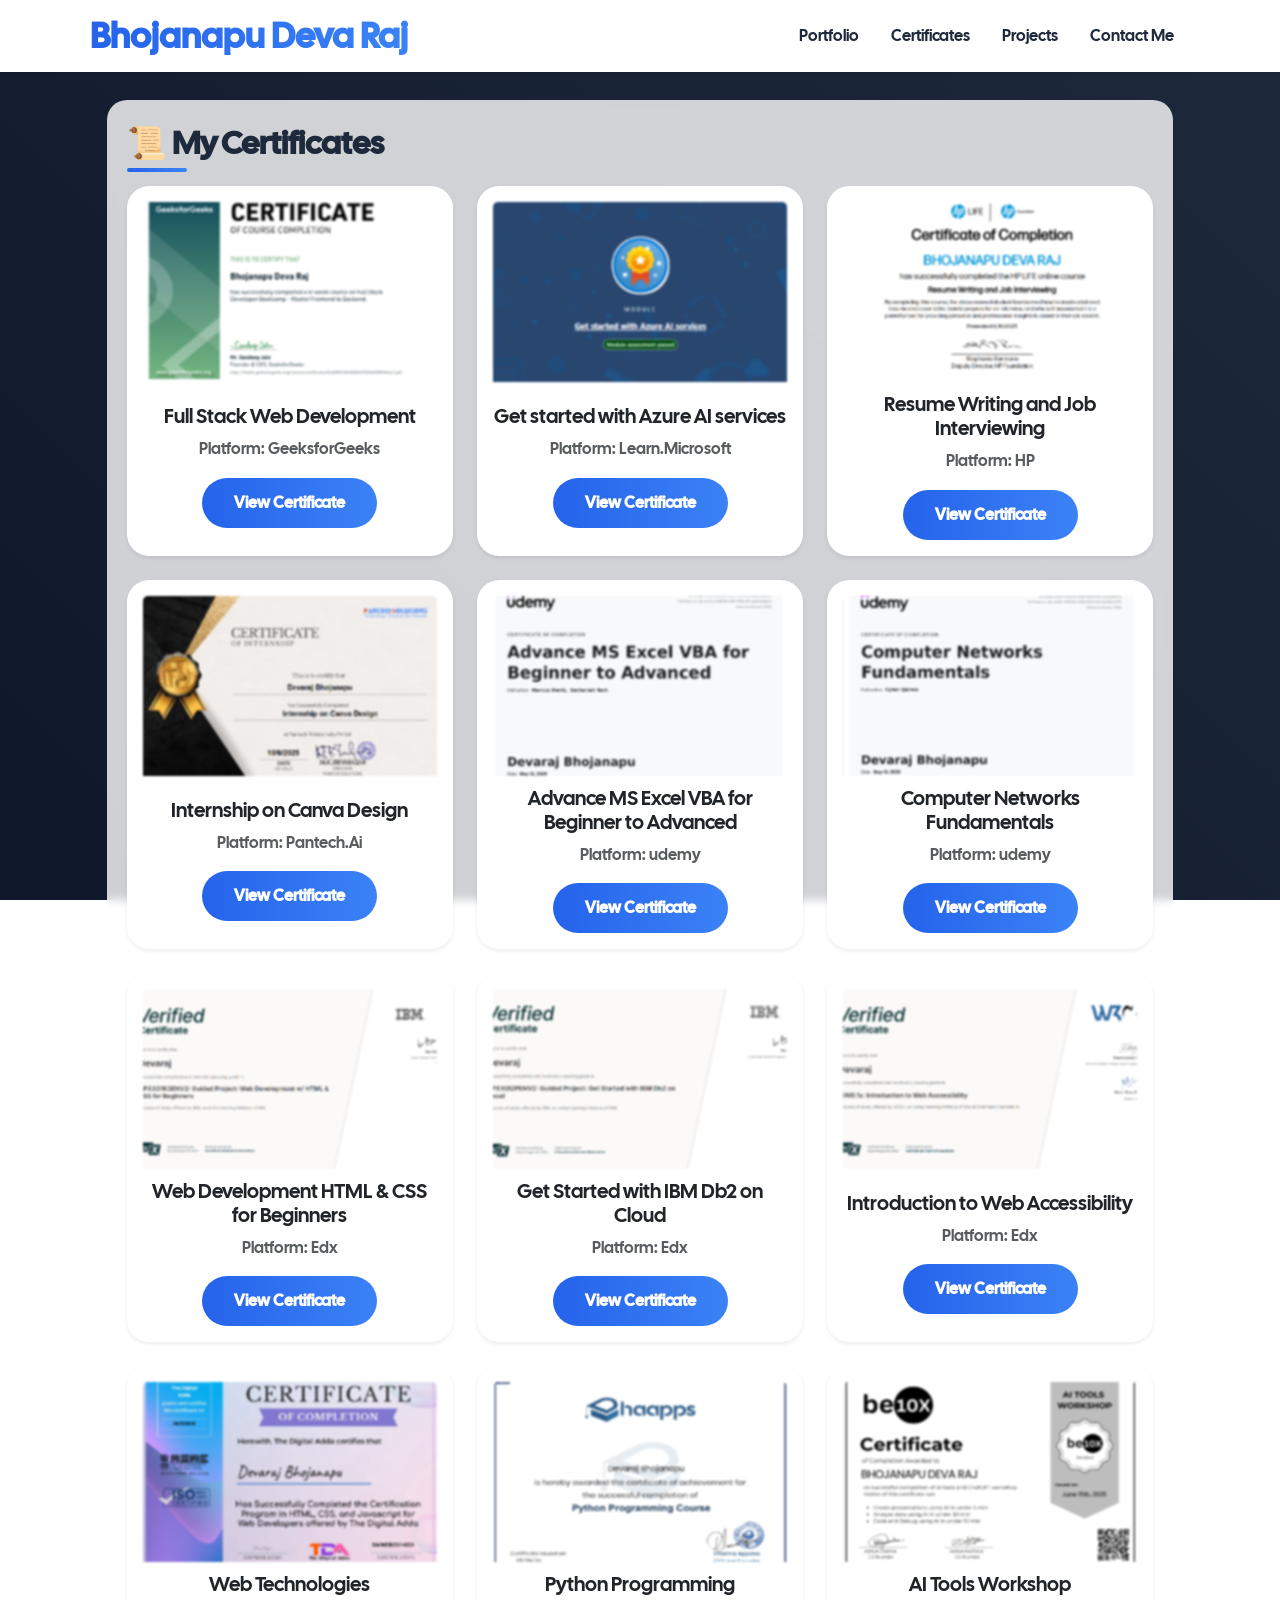
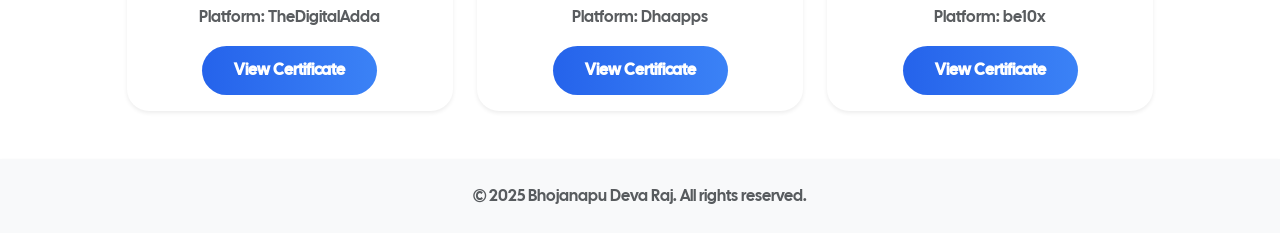
==== Certificates.html @ 191f7c2a "added google ads" ====
<!DOCTYPE html>
<html lang="en">

<head>
    <meta charset="UTF-8" />
    <meta name="viewport" content="width=device-width, initial-scale=1.0, maximum-scale=1.0, user-scalable=no" />
    <meta name="theme-color" content="#2563eb" />
    <meta name="author" content="Bhojanapu Deva Raj">
    <meta name="robots" content="index, follow">

    <meta name="description" content="Portfolio website of Bhojanapu Deva Raj - AI Enthusiast and Software Developer" />
    <meta name="keywords" content="portfolio, web developer, AI enthusiast, software developer" />
    <title>Portfolio - Devaraj Bhojanapu</title>
    <link rel="icon" type="image/x-icon" href="IMG/Fav.png">
    <link href="https://cdn.jsdelivr.net/npm/bootstrap@5.3.3/dist/css/bootstrap.min.css" rel="stylesheet"
        integrity="sha384-QWTKZyjpPEjISv5WaRU9OFeRpok6YctnYmDr5pNlyT2bRjXh0JMhjY6hW+ALEwIH" crossorigin="anonymous" />
    <link rel="stylesheet" href="https://cdnjs.cloudflare.com/ajax/libs/font-awesome/6.6.0/css/all.min.css"
        integrity="sha512-Kc323vGBEqzTmouAECnVceyQqyqdsSiqLQISBL29aUW4U/M7pSPA/gEUZQqv1cwx4OnYxTxve5UMg5GT6L4JJg=="
        crossorigin="anonymous" referrerpolicy="no-referrer" />
    <link rel="preconnect" href="https://fonts.googleapis.com" />
    <link rel="preconnect" href="https://fonts.gstatic.com" crossorigin />
    <link href="https://fonts.googleapis.com/css2?family=Cal+Sans&display=swap" rel="stylesheet" />
    <link href="https://cdn.jsdelivr.net/npm/aos@2.3.4/dist/aos.css" rel="stylesheet">
    <link rel="stylesheet" href="Style.css" />
    <style>
        .img-fixed {
            width: 100%;
            height: 180px;
            object-fit: cover;
            margin-bottom: 10px;
            filter: blur(1px)
        }
    </style>
    <script async src="https://pagead2.googlesyndication.com/pagead/js/adsbygoogle.js?client=ca-pub-9718572719666215"
     crossorigin="anonymous"></script>
</head>

<body>
    <!-- Background Elements -->
    <div class="gradient-bg"></div>
    <div class="animated-background">
        <div class="bubble"></div>
        <div class="bubble"></div>
        <div class="bubble"></div>
        <div class="bubble"></div>
        <div class="bubble"></div>
        <div class="bubble"></div>
    </div>

    <!---Menu Bar-->
    <nav class="navbar navbar-expand-lg fixed-top bg-white shadow-sm" data-aos="fade-down">
        <div class="container">
            <p class="cal-sans-regular mx-auto mx-lg-0 text-center text-lg-start mb-0">
                Bhojanapu Deva Raj
            </p>

            <button class="navbar-toggler border-0" type="button" data-bs-toggle="collapse" data-bs-target="#navbarNav"
                aria-controls="navbarNav" aria-expanded="false" aria-label="Toggle navigation">
                <span class="navbar-toggler-icon"></span>
            </button>

            <div class="collapse navbar-collapse" id="navbarNav">
                <ul class="navbar-nav ms-auto text-center list-unstyled">
                    <li class="nav-item">
                        <a class="nav-link active" href="index.html">Portfolio</a>
                    </li>
                    <li class="nav-item">
                        <a class="nav-link active" href="Certificates.html">Certificates</a>
                    </li>
                    <li class="nav-item">
                        <a class="nav-link active" href="Projects.html">Projects</a>
                    </li>
                    <li class="nav-item">
                        <a class="nav-link active" href="Contact.html">Contact Me</a>
                    </li>
                </ul>
            </div>
        </div>
    </nav>


    <!-- Certificates Section -->
    <section class="container mt-5 col-10" id="certificates">
        <h2 class="text-center fw-bold mb-4 mt-4" data-aos="fade-up">📜 My Certificates</h2>
        <div class="row g-4">
            <!-- Certificate 1 -->
            <div class="col-sm-12 col-md-6 col-lg-4" data-aos="zoom-in">
                <div class="card shadow-sm h-100 text-center p-3">
                    <img src="Certificates/Geeksforgeeks1.png" class="card-img-top img-fixed mx-auto"
                        alt="Full Stack Web Development Certificate">
                    <div class="card-body">
                        <h5 class="card-title">Full Stack Web Development</h5>
                        <p class="text-muted mb-2">Platform: GeeksforGeeks</p>
                        <a href="Certificates/Geeksforgeeks1.png" class="btn btn-primary mt-2">View Certificate</a>
                    </div>
                </div>
            </div>
            <!-- Certificate 2 -->
            <div class="col-sm-12 col-md-6 col-lg-4" data-aos="zoom-in">
                <div class="card shadow-sm h-100 text-center p-3">
                    <img src="Certificates/Get started with Azure AI services.png"
                        class="card-img-top img-fixed mx-auto" alt="Get started with Azure AI services Certificate">
                    <div class="card-body">
                        <h5 class="card-title">Get started with Azure AI services</h5>
                        <p class="text-muted mb-2">Platform: Learn.Microsoft</p>
                        <a href="https://learn.microsoft.com/en-in/users/devarajbhojanapu-6661/achievements/9yme3xau?ref=https%3A%2F%2Fwww.linkedin.com%2F"
                            class="btn btn-primary mt-2">View Certificate</a>
                    </div>
                </div>
            </div>
            <!-- Certificate 3 -->
            <div class="col-sm-12 col-md-6 col-lg-4" data-aos="zoom-in">
                <div class="card shadow-sm h-100 text-center p-3">
                    <img src="Certificates/Resume Writing and Job Interviewing.png"
                        class="card-img-top img-fixed mx-auto" alt="Resume Writing and Job Interviewing Certificate">
                    <div class="card-body">
                        <h5 class="card-title">Resume Writing and Job Interviewing</h5>
                        <p class="text-muted mb-2">Platform: HP</p>
                        <a href="https://www.life-global.org/certificate/6316d8e4-e4b0-428a-8752-f784ac0c2906"
                            class="btn btn-primary mt-2">View Certificate</a>
                    </div>
                </div>
            </div>
            <!-- Certificate 4 -->
            <div class="col-sm-12 col-md-6 col-lg-4" data-aos="zoom-in">
                <div class="card shadow-sm h-100 text-center p-3">
                    <img src="Certificates/Internship on Canva Design.png" class="card-img-top img-fixed mx-auto"
                        alt="Certificate">
                    <div class="card-body">
                        <h5 class="card-title">Internship on Canva Design</h5>
                        <p class="text-muted mb-2">Platform: Pantech.Ai</p>
                        <a href="Certificates/Internship on Canva.png" class="btn btn-primary mt-2">View Certificate</a>
                    </div>
                </div>
            </div>
            <!-- Certificate 5 -->
            <div class="col-sm-12 col-md-6 col-lg-4" data-aos="zoom-in">
                <div class="card shadow-sm h-100 text-center p-3">
                    <img src="Certificates/Advance MS Excel VBA for Beginner to Advanced.png"
                        class="card-img-top img-fixed mx-auto"
                        alt="Advance MS Excel VBA for Beginner to Advanced Certificate">
                    <div class="card-body">
                        <h5 class="card-title">Advance MS Excel VBA for Beginner to Advanced</h5>
                        <p class="text-muted mb-2">Platform: udemy</p>
                        <a href="https://www.udemy.com/certificate/UC-e0cf9049-b057-4739-aff3-aab6e5e2abc3/"
                            class="btn btn-primary mt-2">View Certificate</a>
                    </div>
                </div>
            </div>
            <!-- Certificate 6 -->
            <div class="col-sm-12 col-md-6 col-lg-4" data-aos="zoom-in">
                <div class="card shadow-sm h-100 text-center p-3">
                    <img src="Certificates/Computer Networks Fundamentals.png" class="card-img-top img-fixed mx-auto"
                        alt="Computer Networks Fundamentals Certificate">
                    <div class="card-body">
                        <h5 class="card-title">Computer Networks Fundamentals</h5>
                        <p class="text-muted mb-2">Platform: udemy</p>
                        <a href="https://www.udemy.com/certificate/UC-e0cf9049-b057-4739-aff3-aab6e5e2abc3/"
                            class="btn btn-primary mt-2">View Certificate</a>
                    </div>
                </div>
            </div>
            <!-- Certificate 7 -->
            <div class="col-sm-12 col-md-6 col-lg-4" data-aos="zoom-in">
                <div class="card shadow-sm h-100 text-center p-3">
                    <img src="Certificates/EDX1.png" class="card-img-top img-fixed mx-auto"
                        alt="Web Development HTML & CSS for Beginners Certificate">
                    <div class="card-body">
                        <h5 class="card-title">Web Development HTML & CSS for Beginners</h5>
                        <p class="text-muted mb-2">Platform: Edx</p>
                        <a href="https://courses.edx.org/certificates/de4a4f8c123a44b4afcf23e582cf047c"
                            class="btn btn-primary mt-2">View Certificate</a>
                    </div>
                </div>
            </div>
            <!-- Certificate 8 -->
            <div class="col-sm-12 col-md-6 col-lg-4" data-aos="zoom-in">
                <div class="card shadow-sm h-100 text-center p-3">
                    <img src="Certificates/EDX2.png" class="card-img-top img-fixed mx-auto"
                        alt="Get Started with IBM Db2 on Cloud Certificate">
                    <div class="card-body">
                        <h5 class="card-title">Get Started with IBM Db2 on Cloud</h5>
                        <p class="text-muted mb-2">Platform: Edx</p>
                        <a href="https://courses.edx.org/certificates/37feaafd11ce4a35aa75e389a2ab934c"
                            class="btn btn-primary mt-2">View Certificate</a>
                    </div>
                </div>
            </div>
            <!-- Certificate 9 -->
            <div class="col-sm-12 col-md-6 col-lg-4" data-aos="zoom-in">
                <div class="card shadow-sm h-100 text-center p-3">
                    <img src="Certificates/EDX3.png" class="card-img-top img-fixed mx-auto"
                        alt="Introduction to Web Accessibility Certificate">
                    <div class="card-body">
                        <h5 class="card-title">Introduction to Web Accessibility</h5>
                        <p class="text-muted mb-2">Platform: Edx</p>
                        <a href="https://courses.edx.org/certificates/1ab6f098e59c415c9f1211e0ae1b0ada"
                            class="btn btn-primary mt-2">View Certificate</a>
                    </div>
                </div>
            </div>
            <!-- Certificate 10 -->
            <div class="col-sm-12 col-md-6 col-lg-4" data-aos="zoom-in">
                <div class="card shadow-sm h-100 text-center p-3">
                    <img src="Certificates/WT.png" class="card-img-top img-fixed mx-auto"
                        alt="Web Technologies Certificate">
                    <div class="card-body">
                        <h5 class="card-title">Web Technologies</h5>
                        <p class="text-muted mb-2">Platform: TheDigitalAdda</p>
                        <a href="Certificates/Web Technologies - The Digital Adda.pdf" class="btn btn-primary mt-2">View
                            Certificate</a>
                    </div>
                </div>
            </div>

            <!-- Certificate 11 -->
            <div class="col-sm-12 col-md-6 col-lg-4" data-aos="zoom-in">
                <div class="card shadow-sm h-100 text-center p-3">
                    <img src="Certificates/Python.png" class="card-img-top img-fixed mx-auto"
                        alt="Python Programming Certificate">
                    <div class="card-body">
                        <h5 class="card-title">Python Programming</h5>
                        <p class="text-muted mb-2">Platform: Dhaapps</p>
                        <a href="Certificates/Python Certificate - Dhaapps.pdf" class="btn btn-primary mt-2">View
                            Certificate</a>
                    </div>
                </div>
            </div>
            <!-- Certificate 12 -->
            <div class="col-sm-12 col-md-6 col-lg-4" data-aos="zoom-in">
                <div class="card shadow-sm h-100 text-center p-3">
                    <img src="Certificates/AI Tools Workshop.png" class="card-img-top img-fixed mx-auto"
                        alt="AI Tools Workshop Certificate">
                    <div class="card-body">
                        <h5 class="card-title">AI Tools Workshop</h5>
                        <p class="text-muted mb-2">Platform: be10x</p>
                        <a href="https://certx.in/certificate/0270772f-3809-4400-b29b-1e1c61cd0997442240"
                            class="btn btn-primary mt-2">View
                            Certificate</a>
                    </div>
                </div>
            </div>
        </div>
    </section>


    <footer class="text-center mt-5 py-4 bg-light shadow-sm">
        <p class="mb-0 text-muted">&copy; 2025 Bhojanapu Deva Raj. All rights reserved.</p>
    </footer>
    <script src="https://cdn.jsdelivr.net/npm/bootstrap@5.3.6/dist/js/bootstrap.bundle.min.js"
        integrity="sha384-j1CDi7MgGQ12Z7Qab0qlWQ/Qqz24Gc6BM0thvEMVjHnfYGF0rmFCozFSxQBxwHKO"
        crossorigin="anonymous"></script>
    <script src="https://cdn.jsdelivr.net/npm/aos@2.3.4/dist/aos.js"></script>
    <script src="script.js"></script>
</body>

</html>
---- Style.css ----
:root {
  --primary: #2563eb;
  --primary-light: #3b82f6;
  --secondary: #1e293b;
  --background: #f8fafc;
  --card-bg: #ffffff;
  --gradient: linear-gradient(90deg, #2563eb 0%, #3b82f6 100%);
  --shadow: 0 4px 24px rgba(37, 99, 235, 0.12);
}

body {
  font-family: 'Cal Sans', 'Segoe UI', Arial, sans-serif;
  color: var(--secondary);
  line-height: 1.6;
}

a,
a:visited,
a:active {
  text-decoration: none !important;
}

a:hover {
  text-decoration: none !important;
  color: black !important;
}

/* Navbar Styling */
.navbar {
  background: rgba(255, 255, 255, 0.95);
  backdrop-filter: blur(10px);
  box-shadow: var(--shadow);
}

.cal-sans-regular {
  font-family: "Cal Sans", sans-serif;
  font-weight: 700;
  font-size: 2.2rem;
  background: var(--gradient);
  -webkit-background-clip: text;
  -webkit-text-fill-color: transparent;
  background-clip: text;
}

.nav-link {
  position: relative;
  font-weight: 500;
  margin: 0 0.5rem;
  color: var(--secondary) !important;
  transition: all 0.3s ease;
}

.nav-link::after {
  content: '';
  position: absolute;
  bottom: -2px;
  left: 50%;
  transform: translateX(-50%);
  width: 0;
  height: 2px;
  background: var(--gradient);
  transition: width 0.3s ease;
}

.nav-link:hover::after {
  width: 100%;
}


/* Navbar Toggler Icon Customization */
.navbar-toggler-icon {
  background-image: url("data:image/svg+xml,%3csvg xmlns='http://www.w3.org/2000/svg' viewBox='0 0 30 30'%3e%3cpath stroke='%232563eb' stroke-linecap='round' stroke-miterlimit='10' stroke-width='2' d='M4 7h22M4 15h22M4 23h22'/%3e%3c/svg%3e") !important;
}

/* Home Section */
#home {
  min-height: 100vh;
  display: flex;
  align-items: center;
}

#home h1 {
  font-size: 3.5rem;
  background: var(--gradient);
  -webkit-background-clip: text;
  -webkit-text-fill-color: transparent;
  background-clip: text;
  margin-bottom: 1rem;
}

#home img {
  border-radius: 50%;
  border: 6px solid var(--primary-light);
  box-shadow: var(--shadow);
  transition: transform 0.3s ease;
}

/* Section Styling */
section {
  background: rgba(255, 255, 255, 0.8);
  backdrop-filter: blur(5px);
  border-radius: 20px;
  margin: 20px 0;
  padding: 30px;
}

section h2 {
  font-size: 2rem;
  margin-bottom: 2rem;
  position: relative;
  display: inline-block;
}

section h2::after {
  content: '';
  position: absolute;
  bottom: -10px;
  left: 0;
  width: 60px;
  height: 4px;
  background: var(--gradient);
  border-radius: 2px;
}

.skills-card {
  background: rgba(255, 255, 255, 0.08);
  border-radius: 1rem;
  box-shadow: 0 6px 18px rgba(0, 0, 0, 0.2);
  padding: 2rem;
  transition: transform 0.3s ease;
  display: flex;
  flex-direction: column;
  gap: 1.5rem;
  align-items: center;
}

.skills-card:hover {
  transform: translateY(-5px);
}

.skills-category {
  text-align: center;
}

.skills-category h3 {
  font-size: 1.3rem;
  color: var(--text-color);
  margin-bottom: 1rem;
  display: flex;
  align-items: center;
  gap: 0.5rem;
  justify-content: center;
}

.skill-icons {
  display: flex;
  flex-wrap: wrap;
  gap: 1rem;
  justify-content: center;
}

.skill-icons img {
  width: 50px;
  height: 50px;
  object-fit: contain;
  transition: transform 0.3s ease, box-shadow 0.3s ease;
  background: rgba(255, 255, 255, 0.1);
  border-radius: 0.75rem;
  padding: 0.5rem;
}

.skill-icons img:hover {
  transform: scale(1.1);
  box-shadow: 0 4px 12px rgba(0, 0, 0, 0.2);
}

/* Responsive Adjustments */
@media (max-width: 600px) {
  .skills-card {
    padding: 1rem;
  }

  .skill-icons {
    gap: 0.75rem;
  }

  .skill-icons img {
    width: 40px;
    height: 40px;
  }
}


/* Button Styling */
.btn {
  padding: 0.8rem 2rem;
  border-radius: 50px;
  font-weight: 600;
  transition: all 0.3s ease;
}

.btn-primary {
  background: var(--gradient);
  border: none;
  color: white;
}

.btn-primary:hover {
  transform: translateY(-2px);
  box-shadow: 0 5px 15px rgba(37, 99, 235, 0.3);
}

.btn-secondary {
  background: #f1f5f9;
  border: none;
  color: var(--secondary);
}

.btn-secondary:hover {
  transform: translateY(-2px);
  box-shadow: 0 5px 15px rgba(30, 41, 59, 0.2);
  background: #e2e8f0;
}

/* Contact */
#contact.container {
  padding-left: 15px;
  padding-right: 15px;
}

#contact h2 {
  font-size: 2rem;
  margin-bottom: 2rem;
  position: relative;
  display: inline-block;
}

#contact .list-unstyled {
  margin-bottom: 3rem;
  display: grid;
  grid-template-columns: repeat(auto-fit, minmax(250px, 1fr));
  gap: 2rem;
}

#contact .list-unstyled li {
  margin-bottom: 0;
  position: relative;
  padding-left: 0;
  list-style: none;
  display: flex;
  align-items: center;
  gap: 1rem;
}

#contact .list-unstyled li i {
  position: relative;
  left: auto;
  font-size: 1.8rem;
  top: auto;
  transform: none;
  color: var(--primary);
}

#contact form {
  max-width: 700px;
  width: 100%;
  margin: 0 auto;
  background-color: var(--card-bg);
  padding: 2rem;
  border-radius: 16px;
  box-shadow: var(--shadow);
}

#contact label {
  font-weight: 600;
  margin-bottom: 0.5rem;
  display: block;
  color: var(--secondary);
}

#contact input,
#contact textarea {
  width: 100%;
  padding: 1rem;
  border: 2px solid #e5e7eb;
  border-radius: 8px;
  margin-bottom: 1.5rem;
  transition: border-color 0.3s ease, box-shadow 0.3s ease;
  background-color: var(--background);
  color: var(--secondary);
}

#contact input:focus,
#contact textarea:focus {
  border-color: var(--primary);
  box-shadow: 0 0 0 3px rgba(37, 99, 235, 0.1);
  outline: none;
}

#contact .btn-primary {
  width: 100%;
  padding: 1rem;
  font-size: 1.1rem;
  margin-top: 1rem;
}

/* Scrollbar Styling */
::-webkit-scrollbar {
  width: 5px;
}

::-webkit-scrollbar-track {
  background: var(--background);
}

::-webkit-scrollbar-thumb {
  background: var(--primary-light);
  border-radius: 5px;
}

::-webkit-scrollbar-thumb:hover {
  background: var(--primary);
}

/* Background Animation */
.animated-background {
  position: fixed;
  top: 0;
  left: 0;
  width: 100%;
  height: 100%;
  z-index: -1;
  overflow: hidden;
  background: linear-gradient(45deg, #0f172a, #1e293b);
}

.bubble {
  position: absolute;
  border-radius: 50%;
  pointer-events: none;
  box-shadow: 0 0 30px rgba(255, 255, 255, 0.2);
  background: radial-gradient(circle at 30% 30%, rgba(255, 255, 255, 0.8), rgba(255, 255, 255, 0.2));
}

.bubble:nth-child(1) {
  width: 120px;
  height: 120px;
  top: 50%;
  left: 50%;
  transform: translate(-50%, -50%);
  background: radial-gradient(circle at 30% 30%, #3b82f6, #2563eb);
  animation: orbit1 25s linear infinite;
  box-shadow: 0 0 50px rgba(59, 130, 246, 0.4);
}

.bubble:nth-child(2) {
  width: 80px;
  height: 80px;
  top: 50%;
  left: 50%;
  transform: translate(-50%, -50%);
  background: radial-gradient(circle at 30% 30%, #0ea5e9, #0284c7);
  animation: orbit2 18s linear infinite;
  box-shadow: 0 0 40px rgba(14, 165, 233, 0.4);
}

.bubble:nth-child(3) {
  width: 60px;
  height: 60px;
  top: 50%;
  left: 50%;
  transform: translate(-50%, -50%);
  background: radial-gradient(circle at 30% 30%, #8b5cf6, #7c3aed);
  animation: orbit3 30s linear infinite;
  box-shadow: 0 0 35px rgba(139, 92, 246, 0.4);
}

.bubble:nth-child(4) {
  width: 40px;
  height: 40px;
  top: 50%;
  left: 50%;
  transform: translate(-50%, -50%);
  background: radial-gradient(circle at 30% 30%, #06b6d4, #0891b2);
  animation: orbit4 15s linear infinite;
  box-shadow: 0 0 25px rgba(6, 182, 212, 0.4);
}

.bubble:nth-child(5) {
  width: 30px;
  height: 30px;
  top: 50%;
  left: 50%;
  transform: translate(-50%, -50%);
  background: radial-gradient(circle at 30% 30%, #3b82f6, #2563eb);
  animation: orbit5 20s linear infinite;
  box-shadow: 0 0 20px rgba(59, 130, 246, 0.4);
}

.bubble:nth-child(6) {
  width: 25px;
  height: 25px;
  top: 50%;
  left: 50%;
  transform: translate(-50%, -50%);
  background: radial-gradient(circle at 30% 30%, #0ea5e9, #0284c7);
  animation: orbit6 22s linear infinite;
  box-shadow: 0 0 15px rgba(14, 165, 233, 0.4);
}

@keyframes orbit1 {
  0% {
    transform: rotate(0deg) translateX(250px) rotate(0deg);
  }

  100% {
    transform: rotate(360deg) translateX(250px) rotate(-360deg);
  }
}

@keyframes orbit2 {
  0% {
    transform: rotate(45deg) translateX(180px) rotate(-45deg);
  }

  100% {
    transform: rotate(405deg) translateX(180px) rotate(-405deg);
  }
}

@keyframes orbit3 {
  0% {
    transform: rotate(90deg) translateX(300px) rotate(-90deg);
  }

  100% {
    transform: rotate(450deg) translateX(300px) rotate(-450deg);
  }
}

@keyframes orbit4 {
  0% {
    transform: rotate(135deg) translateX(150px) rotate(-135deg);
  }

  100% {
    transform: rotate(495deg) translateX(150px) rotate(-495deg);
  }
}

@keyframes orbit5 {
  0% {
    transform: rotate(180deg) translateX(200px) rotate(-180deg);
  }

  100% {
    transform: rotate(540deg) translateX(200px) rotate(-540deg);
  }
}

@keyframes orbit6 {
  0% {
    transform: rotate(225deg) translateX(120px) rotate(-225deg);
  }

  100% {
    transform: rotate(585deg) translateX(120px) rotate(-585deg);
  }
}

/* Remove the gradient-bg class since we're not using it anymore */
.gradient-bg {
  display: none;
}

/* Timeline Styling */
.timeline {
  position: relative;
  width: 100%;
  max-width: 1200px;
  margin: 0 auto;
  padding: 0 10px;
}

.timeline::after {
  content: '';
  position: absolute;
  width: 4px;
  background: #e5e7eb;
  top: 0;
  bottom: 0;
  left: 50%;
  transform: translateX(-50%);
  z-index: -1;
}

.timeline-item {
  padding: 20px 10px;
  position: relative;
  width: 50%;
  margin-bottom: 40px;
}

.timeline-item.left {
  left: 0;
  padding-right: 40px;
}

.timeline-item.right {
  left: 50%;
  padding-left: 40px;
}

.timeline-dot {
  position: absolute;
  top: 15px;
  transform: translateY(-50%);
  width: 50px;
  height: 50px;
  border-radius: 50%;
  background: var(--primary);
  z-index: 1;
  display: flex;
  align-items: center;
  justify-content: center;
  box-shadow: 0 4px 12px rgba(0, 0, 0, 0.1);
}

.timeline-item.left .timeline-dot {
  right: -25px;
}

.timeline-item.right .timeline-dot {
  left: -25px;
}

.timeline-dot i {
  color: white;
  font-size: 24px;
}

#projects,
#certificates {
  margin-top: 100px !important;
}

/*Projects Filter*/
.filter-btn:hover {
  color: white !important;
}
#projects .col-sm-12 {
  transition: all 0.3s ease;
}
.filter-btn.btn-primary {
  color: #fff !important;
}


.timeline-content {
  position: relative;
  background: var(--card-bg);
  border-radius: 10px;
  padding: 20px;
  box-shadow: var(--shadow);
  transition: all 0.3s ease;
}

.timeline-content:hover {
  transform: translateY(-5px);
  box-shadow: 0 8px 32px rgba(37, 99, 235, 0.15);
}

/* Modern Card Look (like screenshot) */
.card {
  background: #fff !important;
  box-shadow: 0 8px 32px rgba(37, 99, 235, 0.12), 0 1.5px 8px rgba(30, 41, 59, 0.06);
  border-radius: 22px !important;
  border: none;
  padding: 2rem 1.5rem;
  display: flex;
  flex-direction: column;
  align-items: left;
  justify-content: center;
  text-align: center;
  transition: box-shadow 0.3s, transform 0.3s;
}

.card:hover {
  box-shadow: 0 16px 40px rgba(37, 99, 235, 0.18), 0 2px 12px rgba(30, 41, 59, 0.10);
  transform: translateY(-4px) scale(1.02);
}

.card-body {
  width: 100%;
  padding: 0;
  display: flex;
  flex-direction: column;
  align-items: center;
  justify-content: center;
}

.card-title,
.card-subtitle,
.card-text {
  text-align: center;
}

/* Timeline Card Enhancements */
.timeline-content.card {
  border-radius: 15px;
  overflow: hidden;
  background: rgba(255, 255, 255, 0.98);
}

.timeline-content.card:hover {
  transform: translateY(-5px);
  box-shadow: 0 15px 35px rgba(37, 99, 235, 0.2);
}

.timeline-content .card-body {
  padding: 1.5rem;
}

.timeline-content .card-title {
  color: var(--primary);
  font-size: 1.3rem;
  margin-bottom: 0.5rem;
}

.timeline-content .card-subtitle {
  color: var(--secondary);
  font-size: 1.1rem;
  margin-bottom: 1rem;
}

.timeline-content .card-body {
  text-align: left;
}

.timeline-content .card-title,
.timeline-content .card-subtitle,
.timeline-content .card-text {
  margin-bottom: 0.5rem;
}

/* Project Card Enhancements */
#projects .card {
  border-radius: 15px;
  padding: 1.5rem;
}

#projects .card h5 {
  color: var(--primary);
  font-size: 1.4rem;
  margin-bottom: 0.5rem;
}

#projects .card h6 {
  color: var(--secondary);
  font-size: 1.1rem;
  margin-bottom: 1rem;
}

#projects .card ul li {
  margin-bottom: 0.5rem;
  position: relative;
  padding-left: 1.5rem;
}

#projects .card ul li::before {
  content: '•';
  color: var(--primary);
  position: absolute;
  left: 0;
  font-size: 1.2rem;
}

#projects .btn-outline-primary {
  border: 2px solid var(--primary);
  color: var(--primary);
  font-weight: 600;
  transition: all 0.3s ease;
}

#projects .btn-outline-primary:hover {
  background: var(--gradient);
  border-color: transparent;
  transform: translateY(-2px);
  box-shadow: 0 5px 15px rgba(37, 99, 235, 0.2);
}

/* Contact Section Social Icons */
.contact-wrapper {
  background: rgba(255, 255, 255, 0.95);
  backdrop-filter: blur(10px);
  border-radius: 15px;
  padding: 2rem;
  box-shadow: var(--shadow);
}

.contact-wrapper .list-unstyled {
  margin: 0;
  padding: 0;
}

.contact-wrapper .list-unstyled li a {
  display: flex;
  align-items: center;
  justify-content: center;
  width: 50px;
  height: 50px;
  border-radius: 50%;
  background: rgba(255, 255, 255, 0.9);
  box-shadow: 0 4px 15px rgba(37, 99, 235, 0.1);
  transition: all 0.3s ease;
}

.contact-wrapper .list-unstyled li a:hover {
  transform: translateY(-3px);
  background: var(--secondary);
  box-shadow: 0 8px 25px rgba(37, 99, 235, 0.2);
}

.contact-wrapper .list-unstyled li a:hover i {
  color: white;

}

.contact-wrapper .list-unstyled li a i {
  transition: all 0.3s ease;
  color: var(--primary);
}



/* Responsive Adjustments */

/* Large screens (1200px and up) */
@media (max-width: 1400px) {
  .container {
    max-width: 1140px;
    padding: 0 20px;
  }

  section {
    margin: 15px 0;
    padding: 25px;
  }
}

@media (max-width: 1200px) {
  .container {
    max-width: 960px;
  }

  #home h1 {
    font-size: 3.2rem;
  }

  .timeline-content {
    width: calc(100% - 70px);
    margin: 0 auto;
  }

  /* Project card left-align on large screens */
  #projects .card,
  #projects .card * {
    text-align: left !important;
    align-items: flex-start !important;
    justify-content: flex-start !important;
  }
}

/* Medium screens (992px and up) */
@media (max-width: 992px) {
  .container {
    max-width: 720px;
  }

  #home {
    padding-top: 80px;
    min-height: calc(100vh - 80px);
  }

  #home h1 {
    font-size: 2.8rem;
  }

  .cal-sans-regular {
    font-size: 2rem;
  }

  .timeline-item.left,
  .timeline-item.right {
    left: 0;
    width: 100%;
  }

  .timeline::after {
    left: 31px;
  }

  .timeline-content {
    width: calc(100% - 60px);
    margin-left: 60px;
  }

  .navbar-collapse {
    background: rgba(255, 255, 255, 0.98);
    padding: 1rem;
    border-radius: 8px;
    box-shadow: var(--shadow);
    margin-top: 10px;
    position: absolute;
    top: 100%;
    left: 0;
    right: 0;
    z-index: 1000;
  }

  .nav-link {
    padding: 0.8rem 1.2rem;
    margin: 0.3rem 0;
  }

  section {
    padding: 20px;
    margin: 10px 0;
  }


  .card {
    width: 100%;
  }
}

/* Small screens (768px and up) */
@media (max-width: 768px) {
  .container {
    max-width: 540px;
    padding: 0 15px;
    width: 95%;
  }

  section {
    padding: 1.5rem;
    margin: 8px 0;
    width: 95%;
  }

  section h2 {
    font-size: 1.8rem;
    text-align: center;
    width: 100%;
  }

  section h2::after {
    left: 50%;
    transform: translateX(-50%);
  }

  #home {
    text-align: center;
    padding-top: 70px;
  }

  #home h1 {
    font-size: 2.5rem;
  }

  #home .btns {
    justify-content: center;
    gap: 1rem;
  }

  #home img {
    max-width: 250px;
    margin: 0 auto;
  }

  .btn {
    padding: 0.7rem 1.5rem;
    font-size: 0.95rem;
    min-height: 44px;
    display: flex;
    align-items: center;
    justify-content: center;
  }

  .nav-link {
    min-height: 44px;
    display: flex;
    align-items: center;
    justify-content: center;
  }

  .timeline::after {
    left: 50%;
  }

  .timeline-item {
    width: 100%;
    padding-left: 40px;
    padding-right: 0;
  }

  .timeline-item.left,
  .timeline-item.right {
    left: 0;
  }

  .timeline-item.left .timeline-dot,
  .timeline-item.right .timeline-dot {
    display: none;
  }

  .timeline-content {
    width: 100%;
    margin-left: 0;
    padding: 1rem;
  }

  .timeline-item.left {
    padding-right: 0;
  }

  .timeline-item.right {
    padding-left: 40px;
  }

  .timeline-dot {
    width: 45px;
    height: 45px;
  }

  .timeline-dot i {
    font-size: 1.2rem;
  }

  .timeline-content .card-body {
    text-align: center;
  }

  .timeline-content .card-title {
    font-size: 1.3rem;
  }

  .timeline-content .card-subtitle {
    font-size: 1.1rem;
  }

  .timeline-content .card-text {
    font-size: 1rem;
  }

  .card {
    margin-bottom: 1rem;
    padding: 1.5rem;
    width: 100%;
  }

  .card-body {
    padding: 1.25rem;
  }

  #projects .card {
    width: 100%;
    padding: 1.5rem;
  }

  .contact-wrapper {
    padding: 1.5rem;
  }

  .contact-wrapper .list-unstyled {
    gap: 1rem !important;
  }

  .contact-wrapper .list-unstyled li a {
    width: 45px;
    height: 45px;
  }

  .contact-wrapper .list-unstyled li a i {
    font-size: 1.5rem;
  }
}

/* Extra small screens (576px and up) */
@media (max-width: 576px) {
  .container {
    padding: 0 10px;
    width: 100%;
  }

  section {
    padding: 1.2rem;
    margin: 5px 0;
    width: 100%;
  }

  #home h1 {
    font-size: 2.2rem;
  }

  .cal-sans-regular {
    font-size: 1.8rem;
  }

  .btn {
    width: 100%;
    margin-bottom: 0.5rem;
  }

  .timeline {
    padding: 0 5px;
  }

  .timeline-item {
    padding-left: 30px;
  }

  .timeline-item.right {
    padding-left: 30px;
  }

  .timeline::after {
    left: 20px;
  }

  .timeline-dot {
    width: 40px;
    height: 40px;
    left: 0;
  }

  .timeline-dot i {
    font-size: 1rem;
  }

  .timeline-content {
    width: 100%;
    margin-left: 0;
    padding: 1.2rem;
  }

  .timeline-content .card-title {
    font-size: 1.2rem;
  }

  .timeline-content .card-subtitle {
    font-size: 1rem;
  }

  .timeline-content .card-text {
    font-size: 0.95rem;
  }

  #contact input,
  #contact textarea {
    font-size: 16px;
  }

  #contact form {
    padding: 1rem;
  }

  .card {
    margin-bottom: 0.8rem;
    padding: 1.2rem;
    width: 100%;
  }

  .card-body {
    padding: 1rem;
  }

  #projects .card {
    width: 100%;
    padding: 1.2rem;
  }

  #contact .list-unstyled {
    gap: 1rem;
  }

  .contact-wrapper {
    padding: 1rem;
    width: 100%;
  }

  .contact-wrapper .list-unstyled {
    gap: 0.8rem !important;
  }

  .contact-wrapper .list-unstyled li a {
    width: 40px;
    height: 40px;
  }

  .contact-wrapper .list-unstyled li a i {
    font-size: 1.3rem;
  }
}

/* Very small devices */
@media (max-width: 360px) {
  #home h1 {
    font-size: 2rem;
  }

  .cal-sans-regular {
    font-size: 1.6rem;
  }

  .btn {
    padding: 0.6rem 1.2rem;
    font-size: 0.9rem;
  }

  .timeline-content {
    padding: 0.8rem;
  }

  .card-body {
    padding: 0.8rem;
  }
}

/* Landscape orientation on mobile */
@media (max-height: 500px) and (orientation: landscape) {
  #home {
    min-height: auto;
    padding: 100px 0 50px;
  }

  .navbar {
    padding: 0.5rem 0;
  }

  .nav-link {
    padding: 0.5rem 1rem;
  }
}

/* Tablets in landscape */
@media (min-width: 768px) and (max-width: 1024px) and (orientation: landscape) {
  #home {
    min-height: auto;
    padding: 100px 0 50px;
  }
}
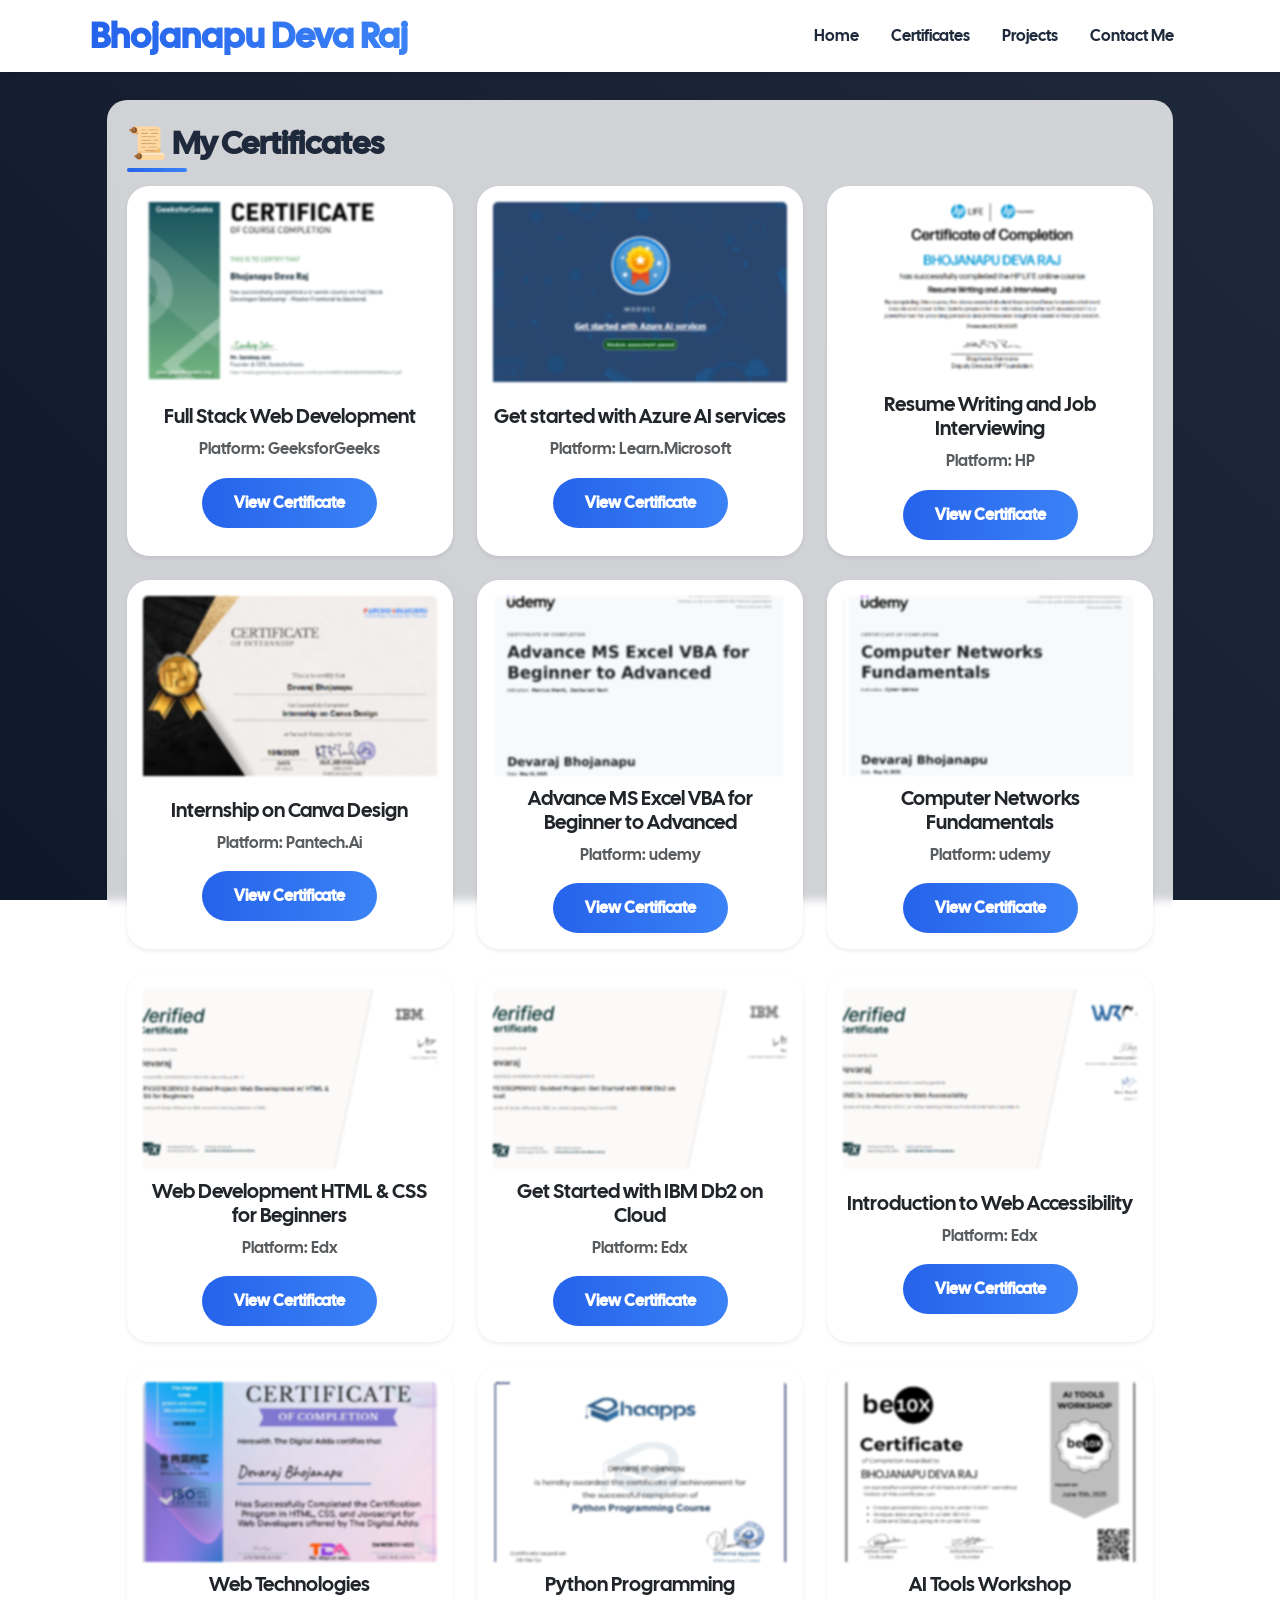
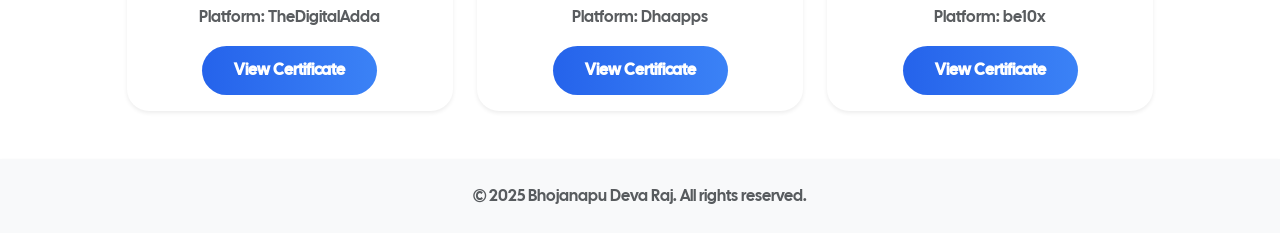
==== commit e27e58f9: "Update navigation, remove AdSense, and revise projects Changed navigation link text from 'Portfolio'" ====
--- a/Certificates.html
+++ b/Certificates.html
@@ -31,8 +31,6 @@
             filter: blur(1px)
         }
     </style>
-    <script async src="https://pagead2.googlesyndication.com/pagead/js/adsbygoogle.js?client=ca-pub-9718572719666215"
-     crossorigin="anonymous"></script>
 </head>
 
 <body>
@@ -62,7 +60,7 @@
             <div class="collapse navbar-collapse" id="navbarNav">
                 <ul class="navbar-nav ms-auto text-center list-unstyled">
                     <li class="nav-item">
-                        <a class="nav-link active" href="index.html">Portfolio</a>
+                        <a class="nav-link active" href="index.html">Home</a>
                     </li>
                     <li class="nav-item">
                         <a class="nav-link active" href="Certificates.html">Certificates</a>
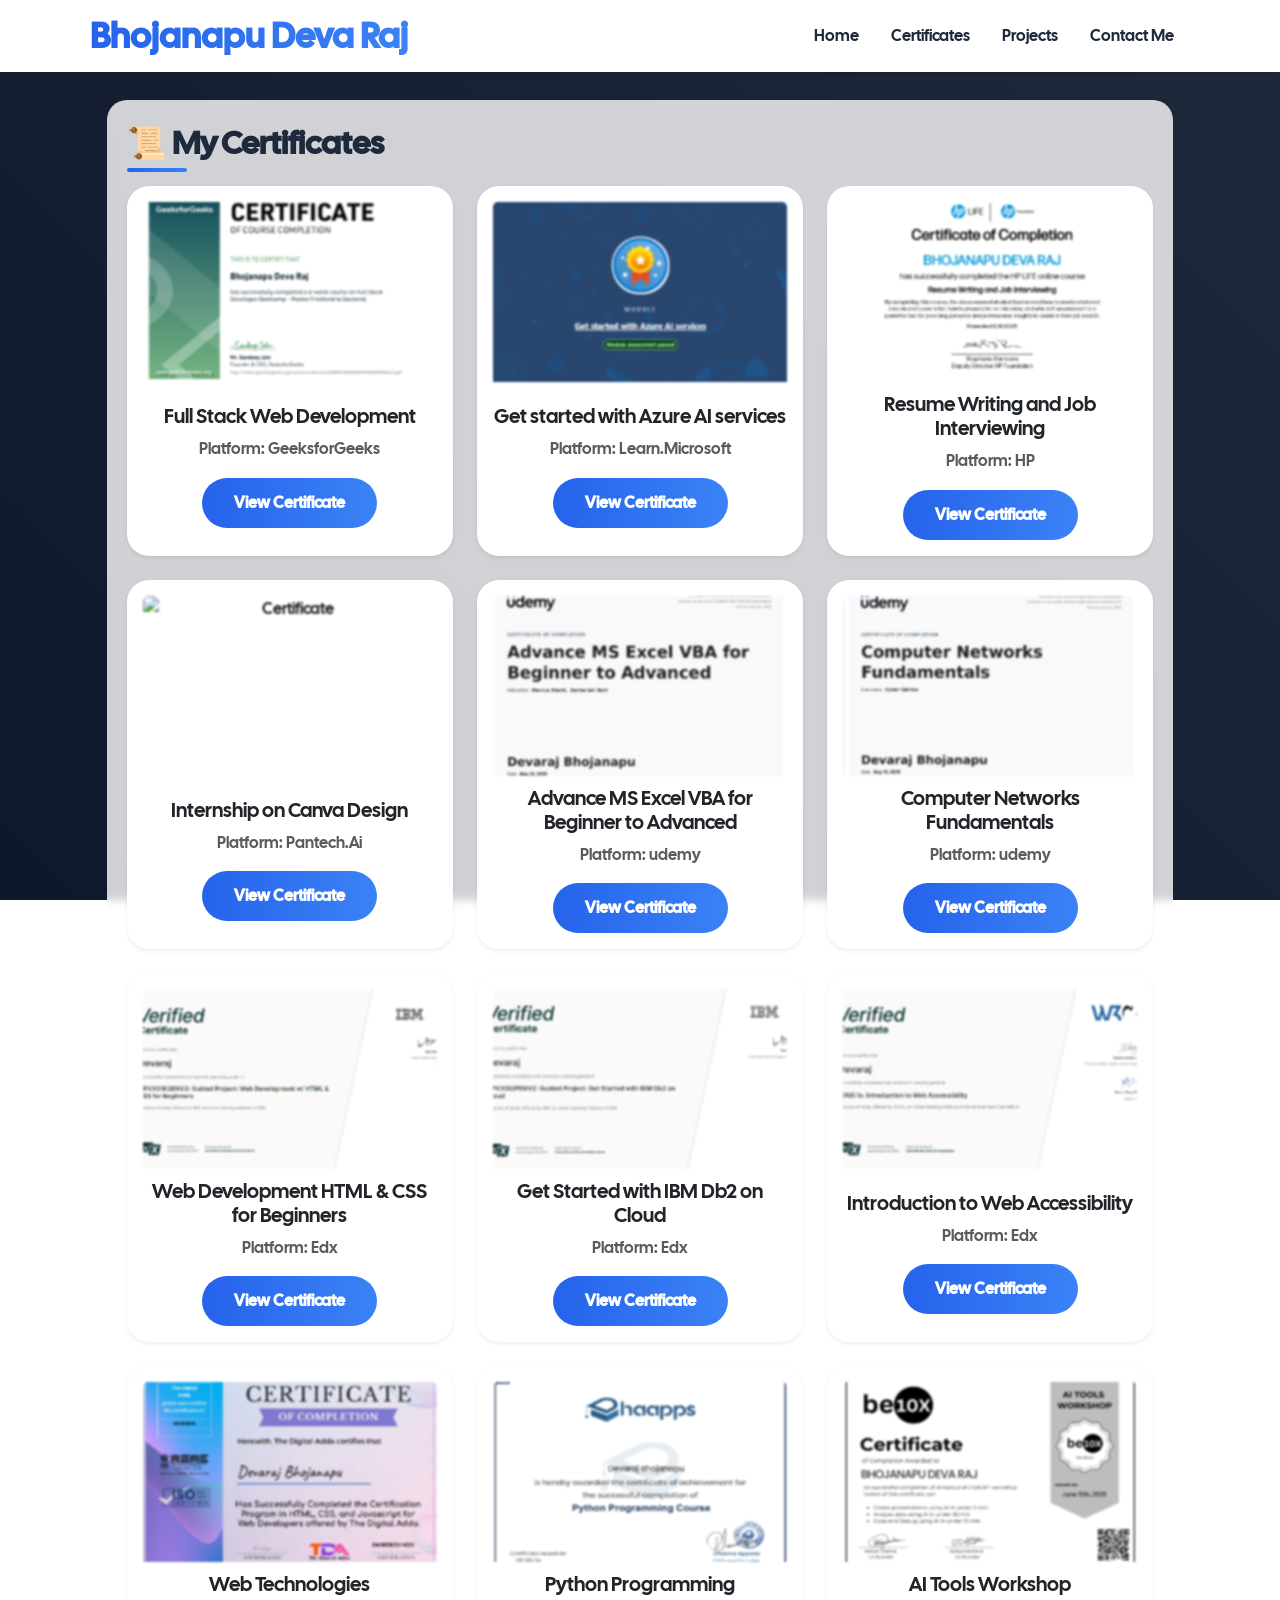
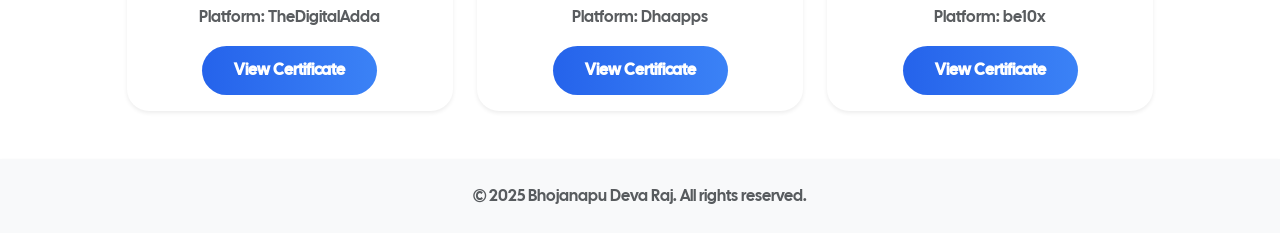
==== commit c615ab69: "Update images and add new project to portfolio Replaced user profile image and updated certificate a" ====
--- a/Certificates.html
+++ b/Certificates.html
@@ -122,7 +122,7 @@
             <!-- Certificate 4 -->
             <div class="col-sm-12 col-md-6 col-lg-4" data-aos="zoom-in">
                 <div class="card shadow-sm h-100 text-center p-3">
-                    <img src="Certificates/Internship on Canva Design.png" class="card-img-top img-fixed mx-auto"
+                    <img src="Certificates/Internship on Canva.png" class="card-img-top img-fixed mx-auto"
                         alt="Certificate">
                     <div class="card-body">
                         <h5 class="card-title">Internship on Canva Design</h5>
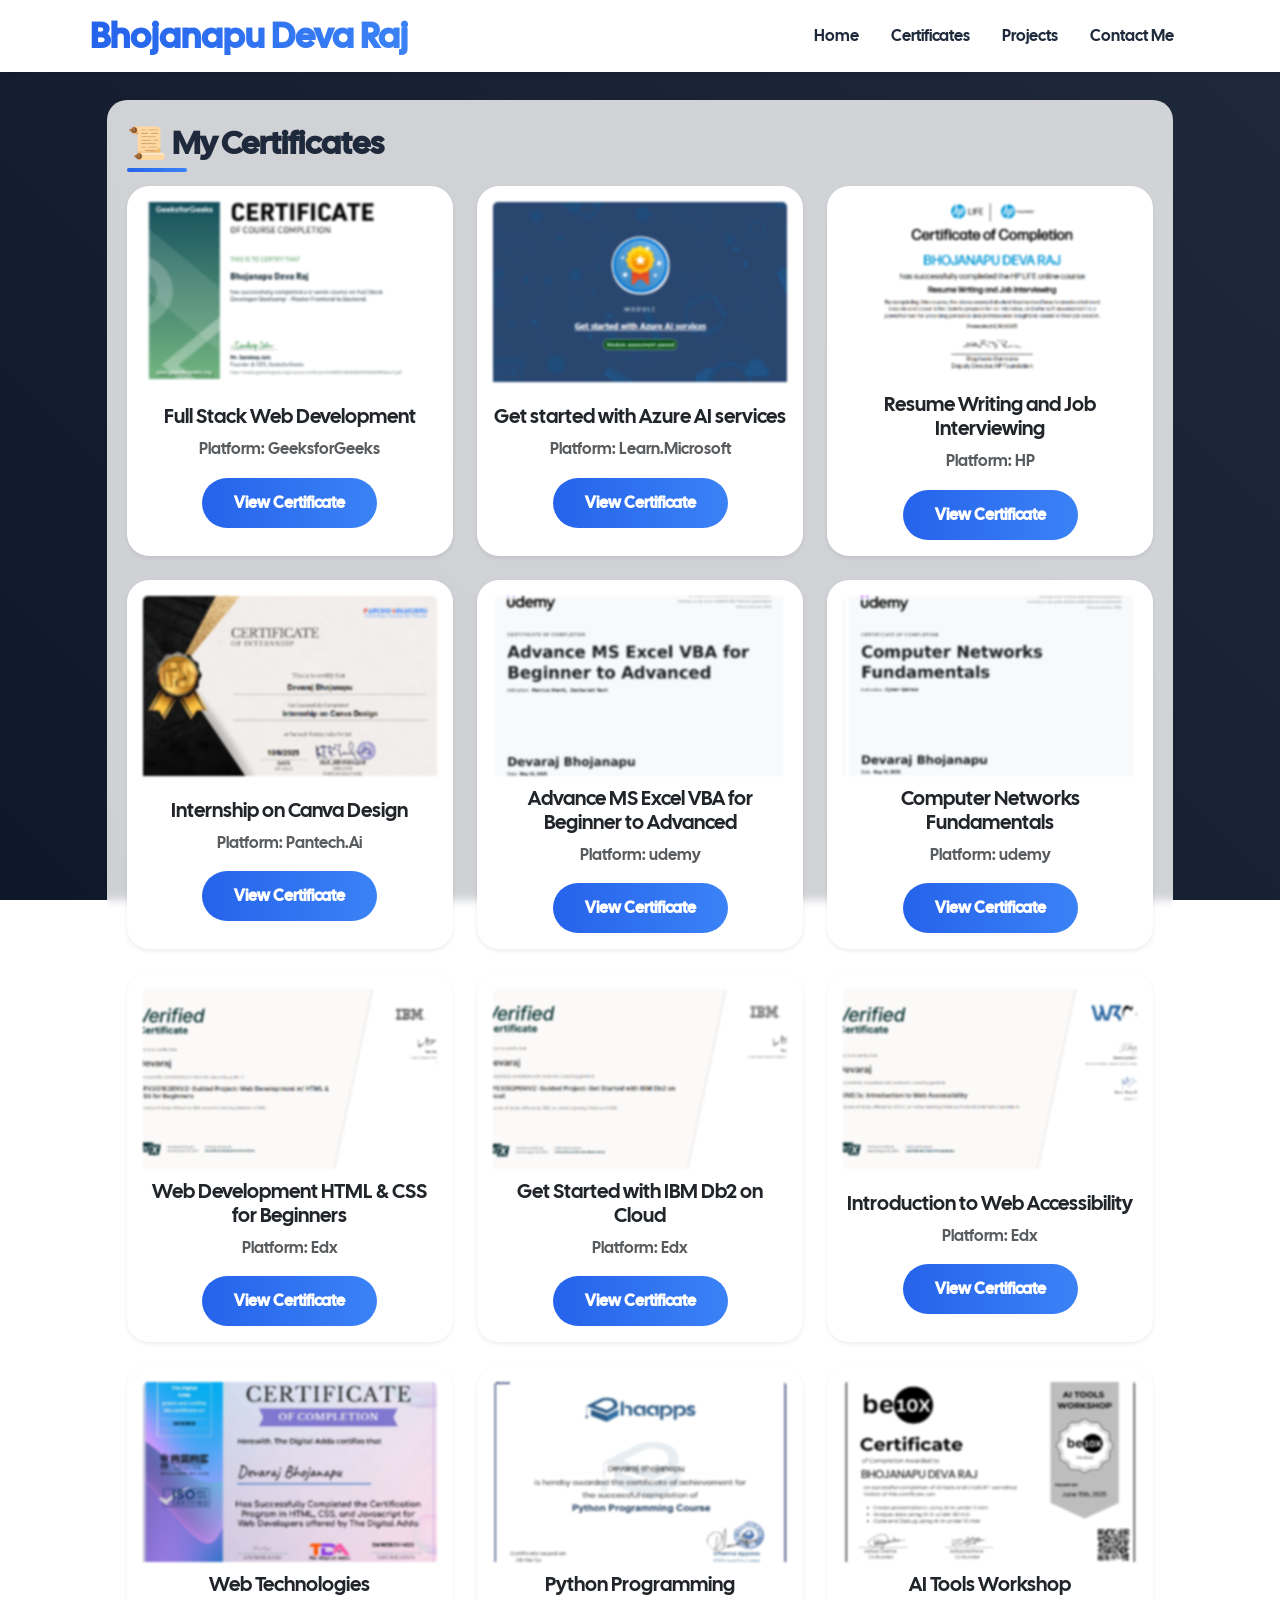
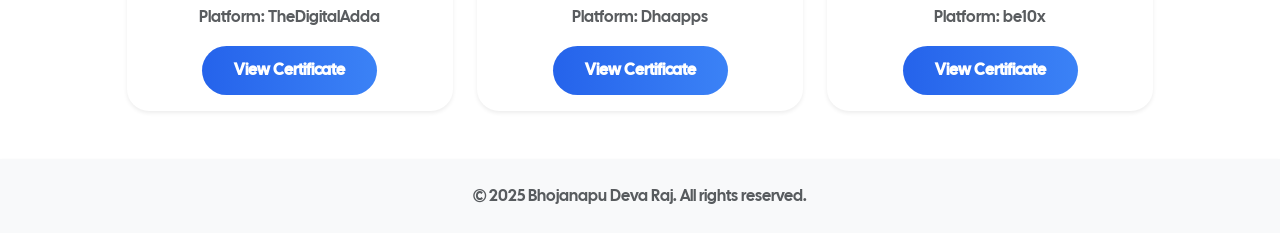
==== commit f0624976: "Fix image path for Canva Design certificate Updated the image source for the 'Internship on Canva De" ====
--- a/Certificates.html
+++ b/Certificates.html
@@ -122,7 +122,7 @@
             <!-- Certificate 4 -->
             <div class="col-sm-12 col-md-6 col-lg-4" data-aos="zoom-in">
                 <div class="card shadow-sm h-100 text-center p-3">
-                    <img src="Certificates/Internship on Canva.png" class="card-img-top img-fixed mx-auto"
+                    <img src="Certificates/Internship on Canva Design.png" class="card-img-top img-fixed mx-auto"
                         alt="Certificate">
                     <div class="card-body">
                         <h5 class="card-title">Internship on Canva Design</h5>
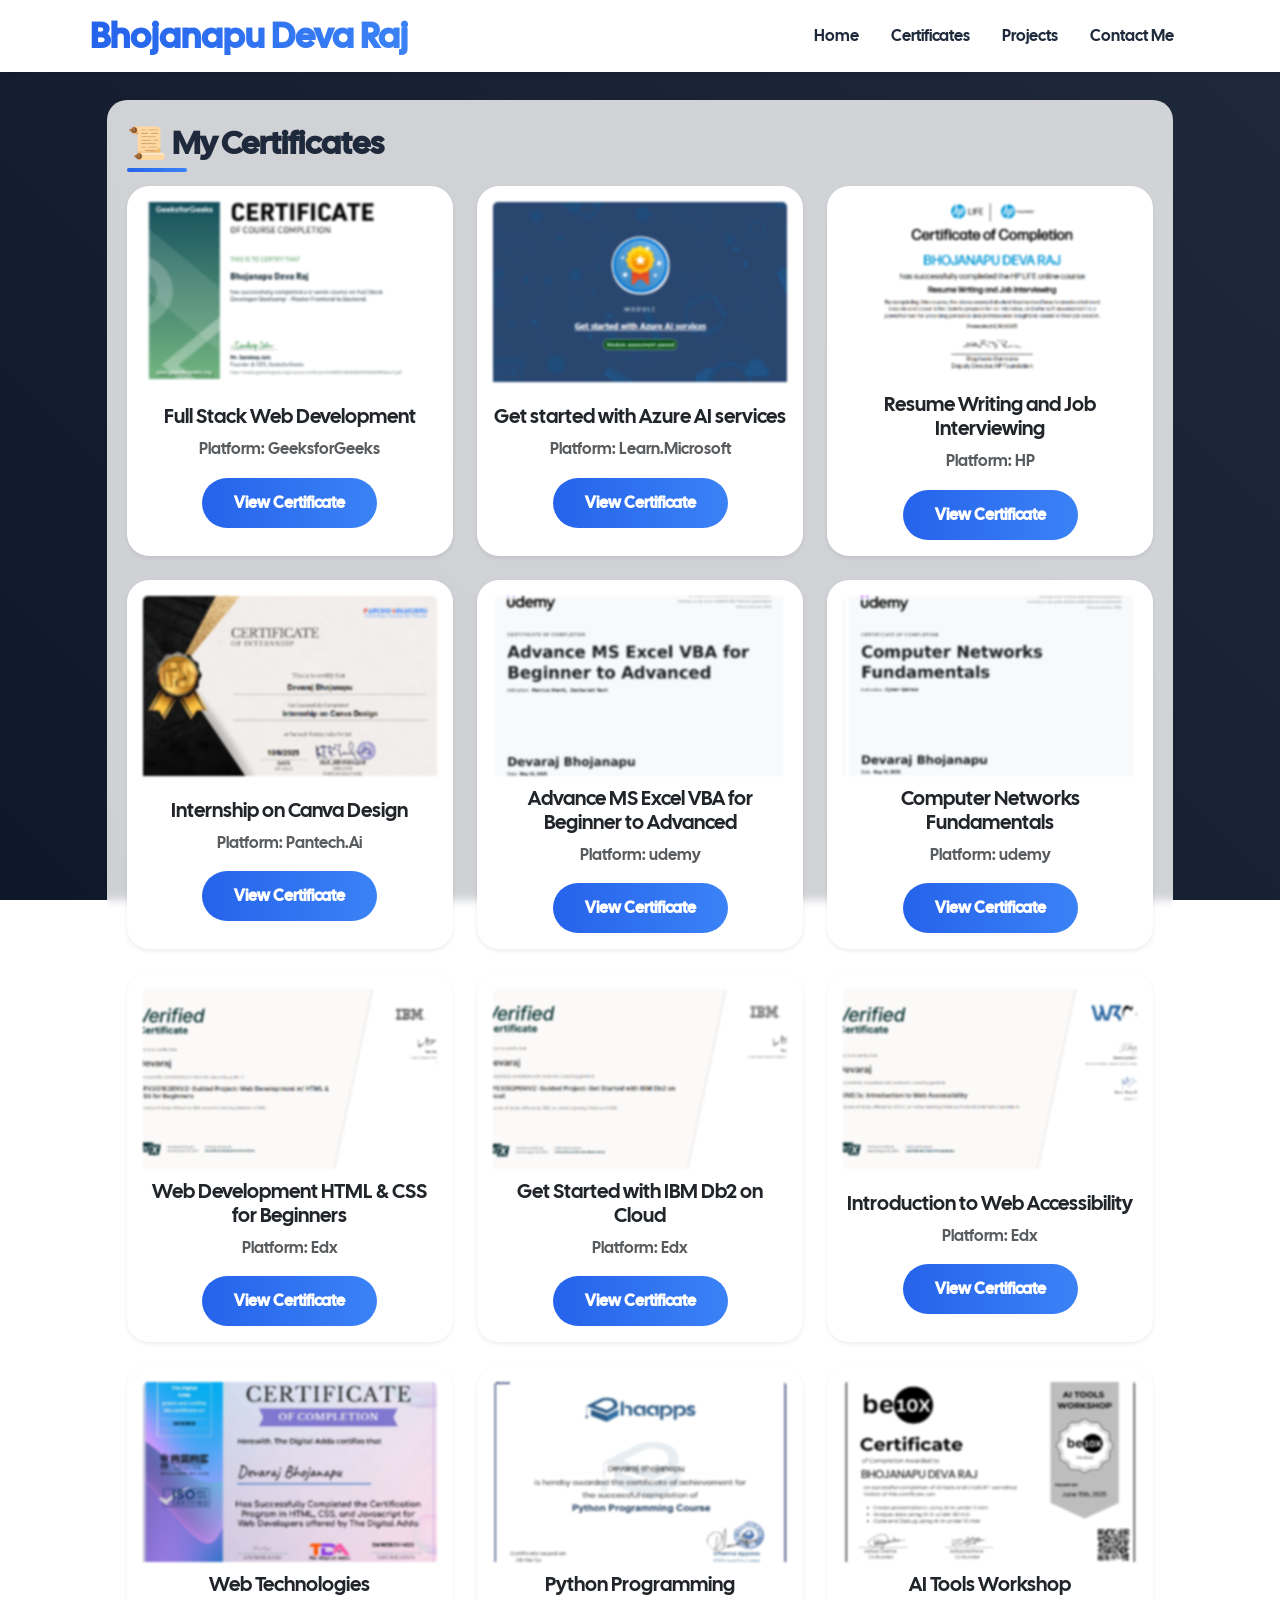
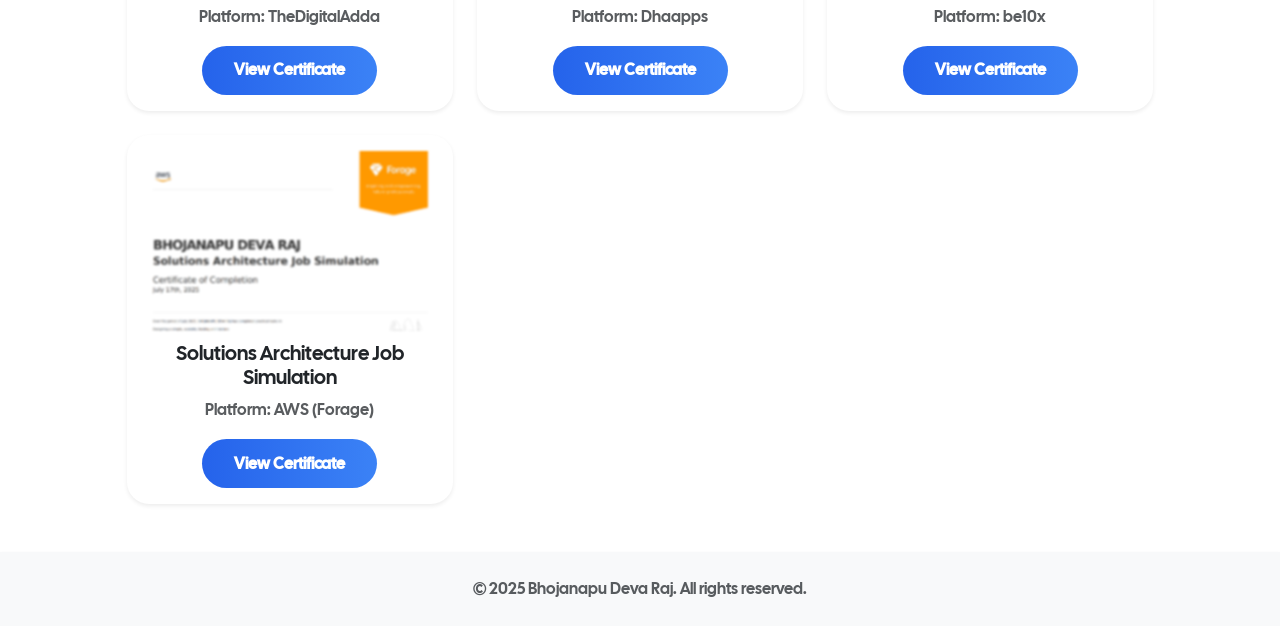
==== commit 8b81c71f: "Add AWS Solutions Architecture certificate Added a new AWS Solutions Architecture Job Simulation cer" ====
--- a/Certificates.html
+++ b/Certificates.html
@@ -238,6 +238,20 @@
                     </div>
                 </div>
             </div>
+            <!-- Certificate 13 -->
+            <div class="col-sm-12 col-md-6 col-lg-4" data-aos="zoom-in">
+                <div class="card shadow-sm h-100 text-center p-3">
+                    <img src="Certificates/AWS.png" class="card-img-top img-fixed mx-auto"
+                        alt="Solutions Architecture Job Simulation">
+                    <div class="card-body">
+                        <h5 class="card-title">Solutions Architecture Job Simulation</h5>
+                        <p class="text-muted mb-2">Platform: AWS (Forage)</p>
+                        <a href="https://forage-uploads-prod.s3.amazonaws.com/completion-certificates/pmnMSL4QiQ9JCgE3W/kkE9HyeNcw6rwCRGw_pmnMSL4QiQ9JCgE3W_o7qTm7rJ92n6EdMfA_1752720556645_completion_certificate.pdf"
+                            class="btn btn-primary mt-2">View
+                            Certificate</a>
+                    </div>
+                </div>
+            </div>
         </div>
     </section>
 
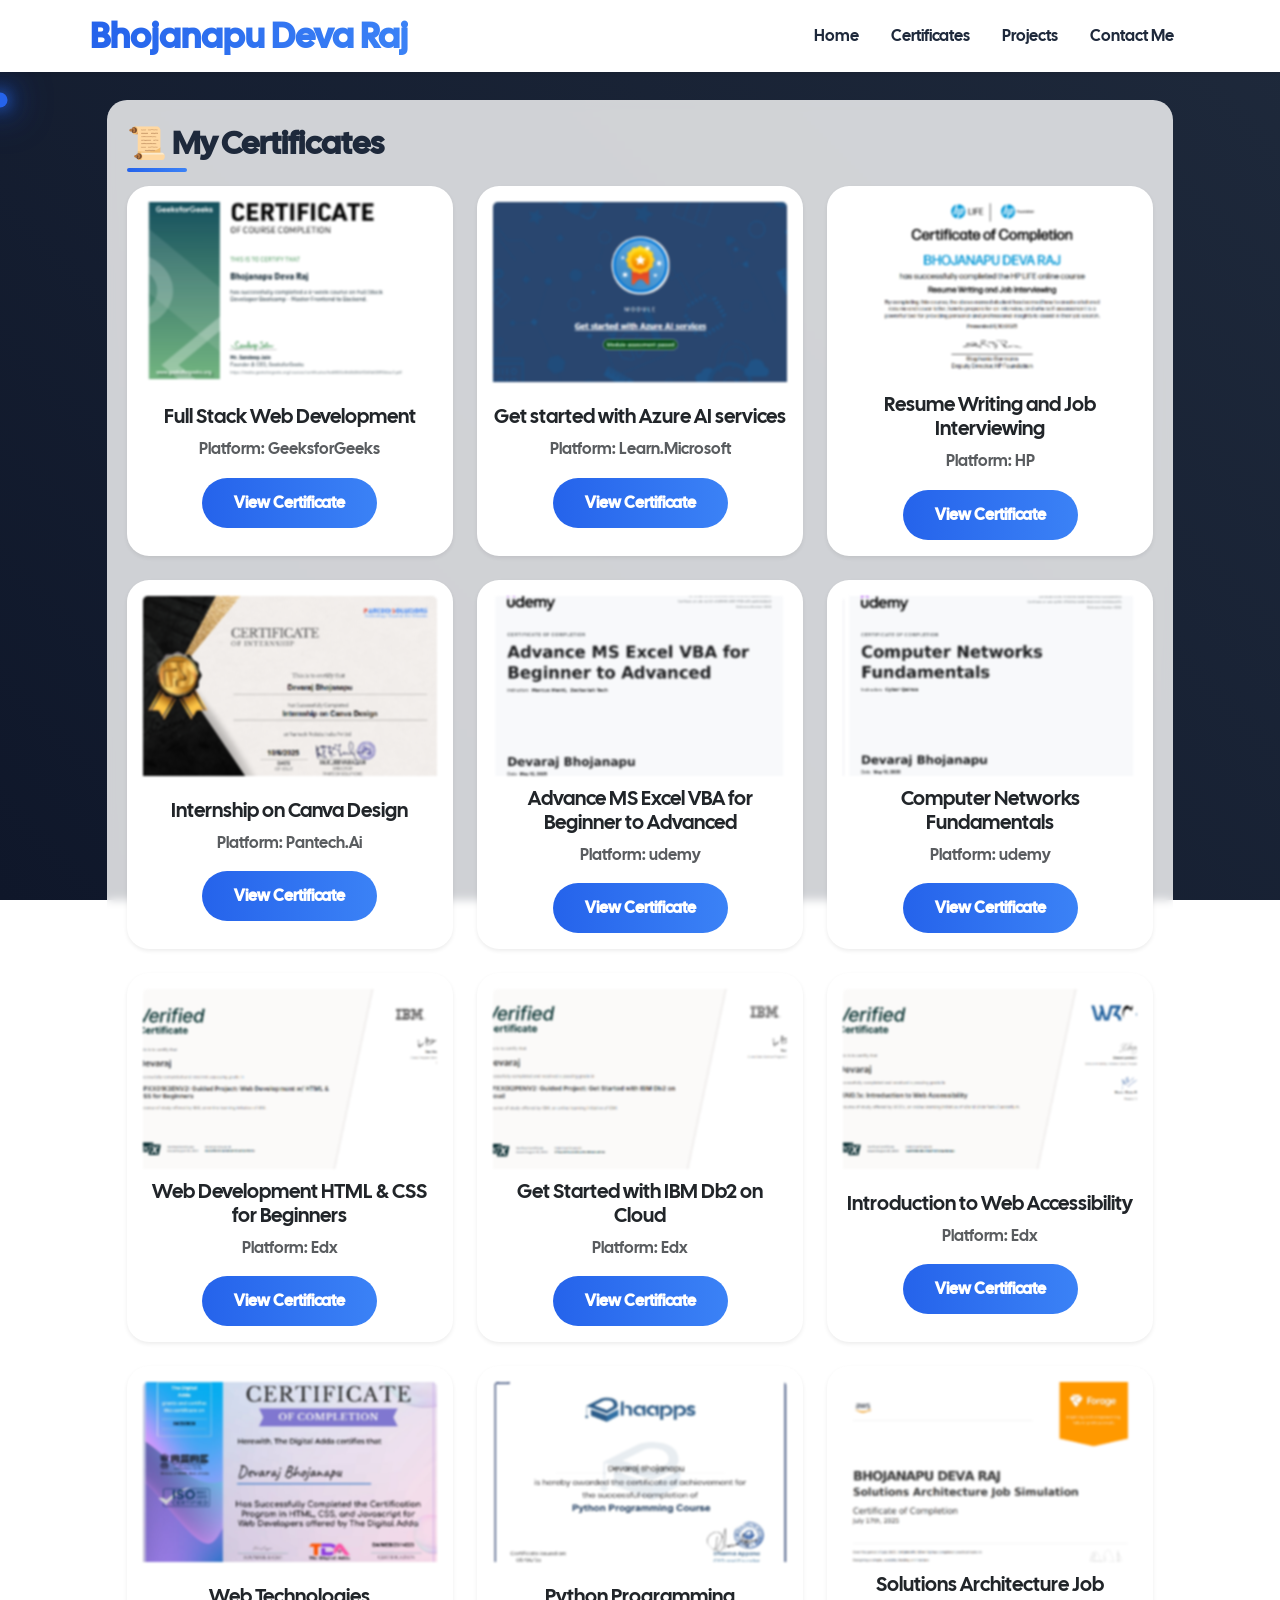
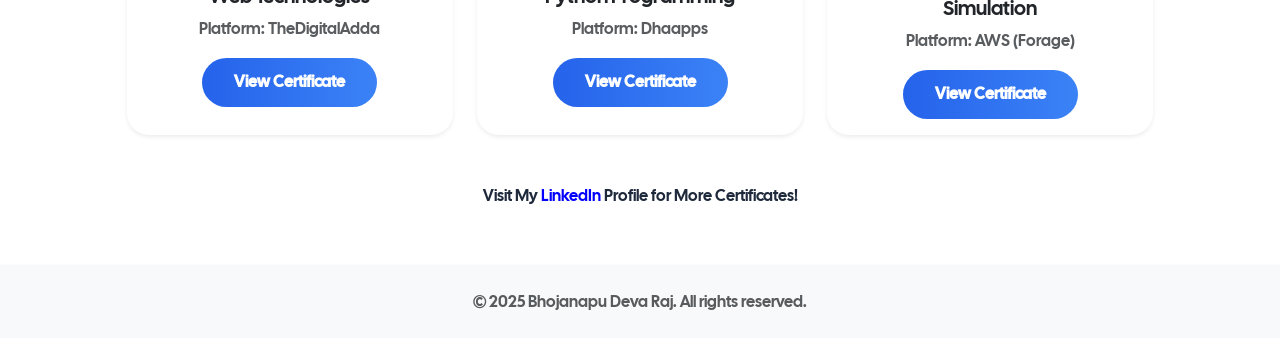
==== commit 88e439d7: "Add animated cursor and update site content Introduce a custom animated cursor and trailing effect (" ====
--- a/Certificates.html
+++ b/Certificates.html
@@ -44,6 +44,7 @@
         <div class="bubble"></div>
         <div class="bubble"></div>
     </div>
+    <div class="cursor"></div>
 
     <!---Menu Bar-->
     <nav class="navbar navbar-expand-lg fixed-top bg-white shadow-sm" data-aos="fade-down">
@@ -224,21 +225,8 @@
                     </div>
                 </div>
             </div>
+
             <!-- Certificate 12 -->
-            <div class="col-sm-12 col-md-6 col-lg-4" data-aos="zoom-in">
-                <div class="card shadow-sm h-100 text-center p-3">
-                    <img src="Certificates/AI Tools Workshop.png" class="card-img-top img-fixed mx-auto"
-                        alt="AI Tools Workshop Certificate">
-                    <div class="card-body">
-                        <h5 class="card-title">AI Tools Workshop</h5>
-                        <p class="text-muted mb-2">Platform: be10x</p>
-                        <a href="https://certx.in/certificate/0270772f-3809-4400-b29b-1e1c61cd0997442240"
-                            class="btn btn-primary mt-2">View
-                            Certificate</a>
-                    </div>
-                </div>
-            </div>
-            <!-- Certificate 13 -->
             <div class="col-sm-12 col-md-6 col-lg-4" data-aos="zoom-in">
                 <div class="card shadow-sm h-100 text-center p-3">
                     <img src="Certificates/AWS.png" class="card-img-top img-fixed mx-auto"
@@ -253,6 +241,10 @@
                 </div>
             </div>
         </div>
+
+        <p class="text-center p-5 pb-2">Visit My <a href="https://www.linkedin.com/in/bhojanapudevaraj/" target="_blank"
+                style="color: rgb(4, 0, 255);">LinkedIn</a> Profile for More Certificates!</p>
+        </p>
     </section>
 
 
--- a/Style.css
+++ b/Style.css
@@ -12,6 +12,38 @@
   font-family: 'Cal Sans', 'Segoe UI', Arial, sans-serif;
   color: var(--secondary);
   line-height: 1.6;
+}
+/* Main cursor */
+.cursor{
+    width:15px;
+    height:15px;
+    background:#2563eb;
+    border-radius:50%;
+    position:fixed;
+    pointer-events:none;
+    transform:translate(-50%,-50%);
+    z-index:999;
+    box-shadow:0 0 15px #2563eb,0 0 30px #2563eb,0 0 45px #2563eb;
+}
+
+/* Trail effect */
+.trail{
+    width:8px;
+    height:8px;
+    background:#3b82f6;
+    border-radius:50%;
+    position:fixed;
+    pointer-events:none;
+    transform:translate(-50%,-50%);
+    opacity:0.6;
+    animation:fadeOut 0.5s linear forwards;
+}
+
+@keyframes fadeOut{
+    to{
+        transform:translate(-50%,-50%) scale(0);
+        opacity:0;
+    }
 }
 
 a,
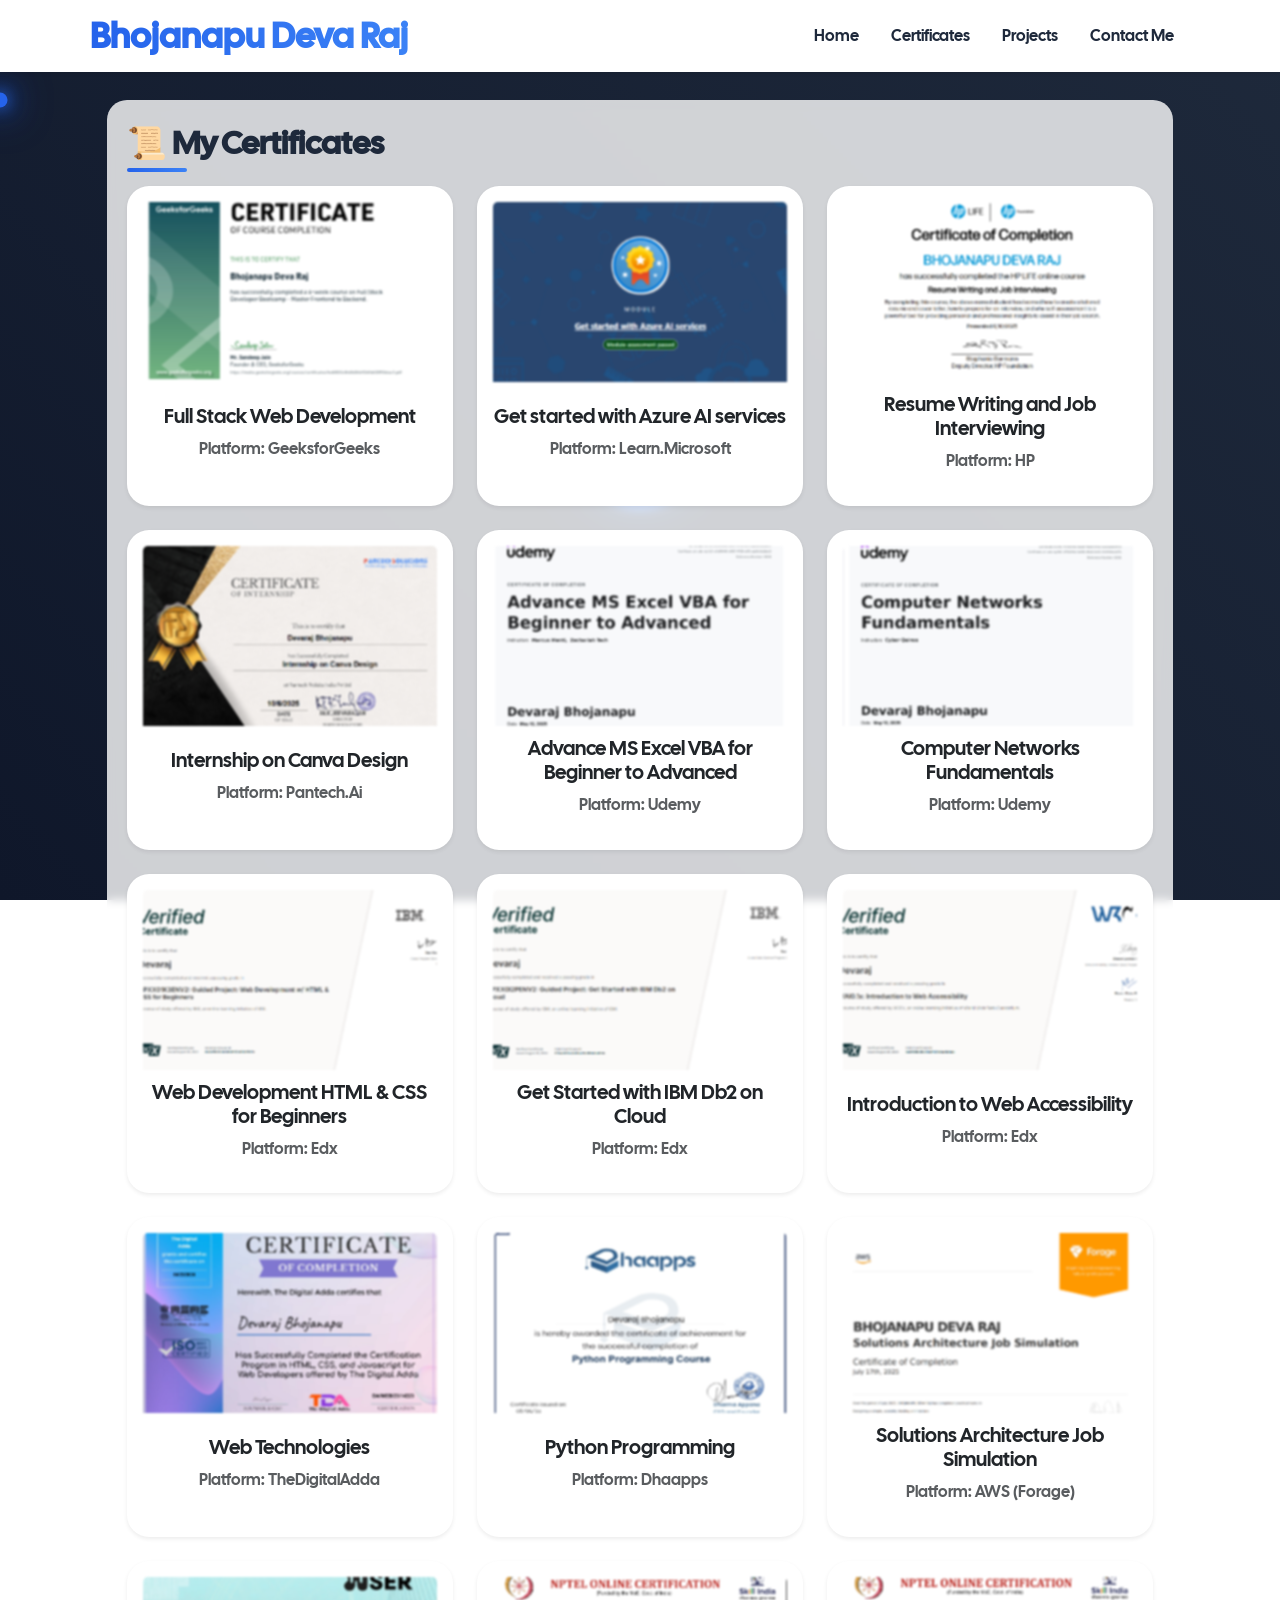
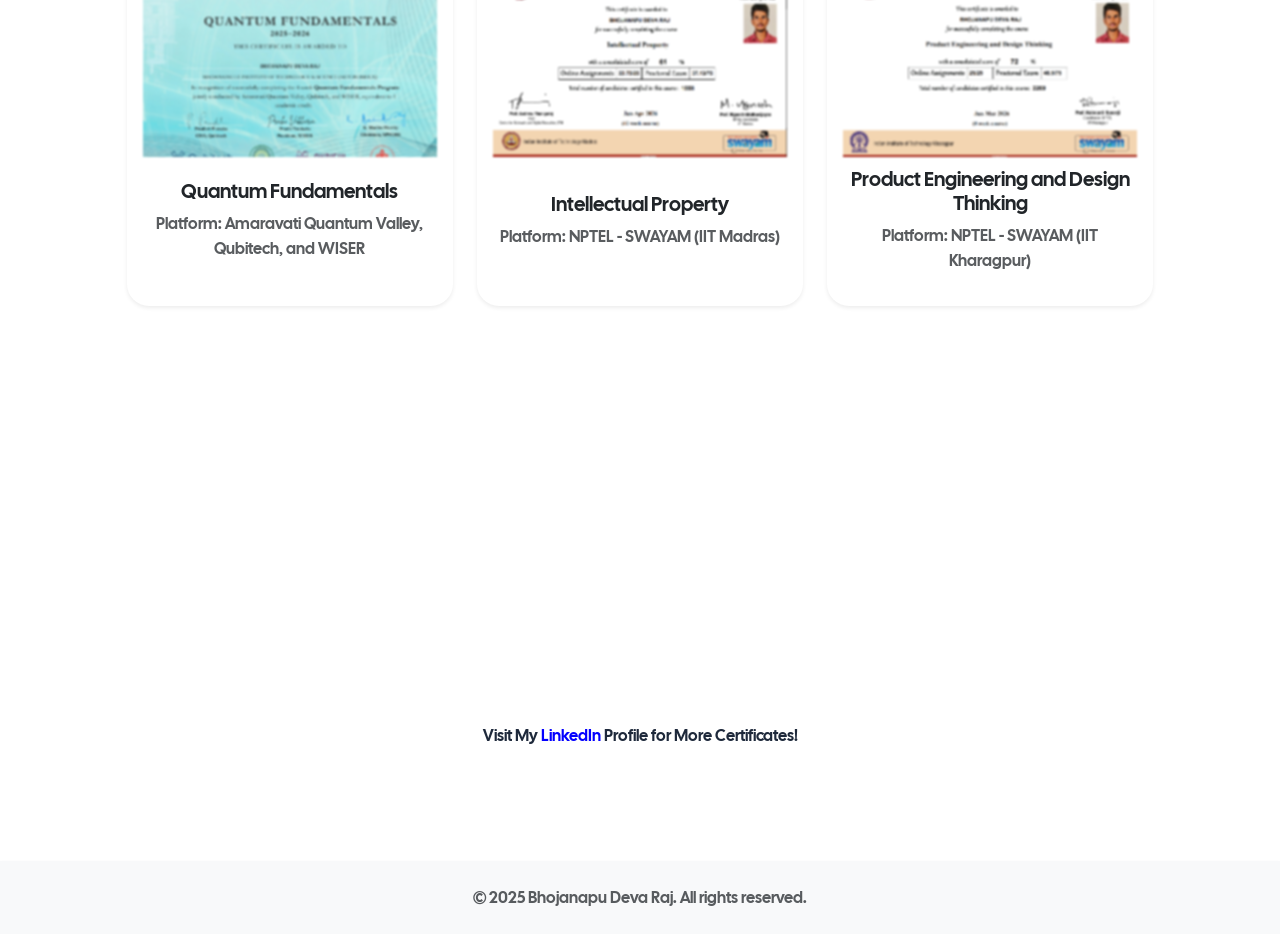
==== commit b9b62053: "Make certificate & project cards clickable; add assets Wrap certificate and project card blocks in a" ====
--- a/Certificates.html
+++ b/Certificates.html
@@ -84,167 +84,412 @@
         <div class="row g-4">
             <!-- Certificate 1 -->
             <div class="col-sm-12 col-md-6 col-lg-4" data-aos="zoom-in">
-                <div class="card shadow-sm h-100 text-center p-3">
-                    <img src="Certificates/Geeksforgeeks1.png" class="card-img-top img-fixed mx-auto"
-                        alt="Full Stack Web Development Certificate">
-                    <div class="card-body">
-                        <h5 class="card-title">Full Stack Web Development</h5>
-                        <p class="text-muted mb-2">Platform: GeeksforGeeks</p>
-                        <a href="Certificates/Geeksforgeeks1.png" class="btn btn-primary mt-2">View Certificate</a>
-                    </div>
-                </div>
+
+                <a href="Certificates/Geeksforgeeks1.png" target="_blank" class="text-decoration-none text-dark">
+
+                    <div class="card shadow-sm h-100 text-center p-3">
+
+                        <img src="Certificates/Geeksforgeeks1.png" class="card-img-top img-fixed mx-auto"
+                            alt="Full Stack Web Development Certificate">
+
+                        <div class="card-body">
+                            <h5 class="card-title">
+                                Full Stack Web Development
+                            </h5>
+
+                            <p class="text-muted">
+                                Platform: GeeksforGeeks
+                            </p>
+                        </div>
+
+                    </div>
+
+                </a>
+
             </div>
             <!-- Certificate 2 -->
             <div class="col-sm-12 col-md-6 col-lg-4" data-aos="zoom-in">
-                <div class="card shadow-sm h-100 text-center p-3">
-                    <img src="Certificates/Get started with Azure AI services.png"
-                        class="card-img-top img-fixed mx-auto" alt="Get started with Azure AI services Certificate">
-                    <div class="card-body">
-                        <h5 class="card-title">Get started with Azure AI services</h5>
-                        <p class="text-muted mb-2">Platform: Learn.Microsoft</p>
-                        <a href="https://learn.microsoft.com/en-in/users/devarajbhojanapu-6661/achievements/9yme3xau?ref=https%3A%2F%2Fwww.linkedin.com%2F"
-                            class="btn btn-primary mt-2">View Certificate</a>
-                    </div>
-                </div>
-            </div>
+
+                <a href="https://learn.microsoft.com/en-in/users/devarajbhojanapu-6661/achievements/9yme3xau?ref=https%3A%2F%2Fwww.linkedin.com%2F"
+                    target="_blank" class="text-decoration-none text-dark">
+
+                    <div class="card shadow-sm h-100 text-center p-3">
+
+                        <img src="Certificates/Get started with Azure AI services.png"
+                            class="card-img-top img-fixed mx-auto" alt="Get started with Azure AI services Certificate">
+
+                        <div class="card-body">
+                            <h5 class="card-title">Get started with Azure AI services</h5>
+
+                            <p class="text-muted">
+                                Platform: Learn.Microsoft
+                            </p>
+                        </div>
+
+                    </div>
+
+                </a>
+
+            </div>
+
             <!-- Certificate 3 -->
             <div class="col-sm-12 col-md-6 col-lg-4" data-aos="zoom-in">
-                <div class="card shadow-sm h-100 text-center p-3">
-                    <img src="Certificates/Resume Writing and Job Interviewing.png"
-                        class="card-img-top img-fixed mx-auto" alt="Resume Writing and Job Interviewing Certificate">
-                    <div class="card-body">
-                        <h5 class="card-title">Resume Writing and Job Interviewing</h5>
-                        <p class="text-muted mb-2">Platform: HP</p>
-                        <a href="https://www.life-global.org/certificate/6316d8e4-e4b0-428a-8752-f784ac0c2906"
-                            class="btn btn-primary mt-2">View Certificate</a>
-                    </div>
-                </div>
-            </div>
+
+                <a href="https://www.life-global.org/certificate/6316d8e4-e4b0-428a-8752-f784ac0c2906" target="_blank"
+                    class="text-decoration-none text-dark">
+
+                    <div class="card shadow-sm h-100 text-center p-3">
+
+                        <img src="Certificates/Resume Writing and Job Interviewing.png"
+                            class="card-img-top img-fixed mx-auto"
+                            alt="Resume Writing and Job Interviewing Certificate">
+
+                        <div class="card-body">
+                            <h5 class="card-title">Resume Writing and Job Interviewing</h5>
+
+                            <p class="text-muted">
+                                Platform: HP
+                            </p>
+                        </div>
+
+                    </div>
+
+                </a>
+
+            </div>
+
             <!-- Certificate 4 -->
             <div class="col-sm-12 col-md-6 col-lg-4" data-aos="zoom-in">
-                <div class="card shadow-sm h-100 text-center p-3">
-                    <img src="Certificates/Internship on Canva Design.png" class="card-img-top img-fixed mx-auto"
-                        alt="Certificate">
-                    <div class="card-body">
-                        <h5 class="card-title">Internship on Canva Design</h5>
-                        <p class="text-muted mb-2">Platform: Pantech.Ai</p>
-                        <a href="Certificates/Internship on Canva.png" class="btn btn-primary mt-2">View Certificate</a>
-                    </div>
-                </div>
-            </div>
+
+                <a href="Certificates/Internship on Canva.png" target="_blank" class="text-decoration-none text-dark">
+
+                    <div class="card shadow-sm h-100 text-center p-3">
+
+                        <img src="Certificates/Internship on Canva Design.png" class="card-img-top img-fixed mx-auto"
+                            alt="Certificate">
+
+                        <div class="card-body">
+                            <h5 class="card-title">Internship on Canva Design</h5>
+
+                            <p class="text-muted">
+                                Platform: Pantech.Ai
+                            </p>
+                        </div>
+
+                    </div>
+
+                </a>
+
+            </div>
+
             <!-- Certificate 5 -->
             <div class="col-sm-12 col-md-6 col-lg-4" data-aos="zoom-in">
-                <div class="card shadow-sm h-100 text-center p-3">
-                    <img src="Certificates/Advance MS Excel VBA for Beginner to Advanced.png"
-                        class="card-img-top img-fixed mx-auto"
-                        alt="Advance MS Excel VBA for Beginner to Advanced Certificate">
-                    <div class="card-body">
-                        <h5 class="card-title">Advance MS Excel VBA for Beginner to Advanced</h5>
-                        <p class="text-muted mb-2">Platform: udemy</p>
-                        <a href="https://www.udemy.com/certificate/UC-e0cf9049-b057-4739-aff3-aab6e5e2abc3/"
-                            class="btn btn-primary mt-2">View Certificate</a>
-                    </div>
-                </div>
-            </div>
+
+                <a href="https://www.udemy.com/certificate/UC-e0cf9049-b057-4739-aff3-aab6e5e2abc3/" target="_blank"
+                    class="text-decoration-none text-dark">
+
+                    <div class="card shadow-sm h-100 text-center p-3">
+
+                        <img src="Certificates/Advance MS Excel VBA for Beginner to Advanced.png"
+                            class="card-img-top img-fixed mx-auto"
+                            alt="Advance MS Excel VBA for Beginner to Advanced Certificate">
+
+                        <div class="card-body">
+                            <h5 class="card-title">
+                                Advance MS Excel VBA for Beginner to Advanced
+                            </h5>
+
+                            <p class="text-muted">
+                                Platform: Udemy
+                            </p>
+                        </div>
+
+                    </div>
+
+                </a>
+
+            </div>
+
             <!-- Certificate 6 -->
             <div class="col-sm-12 col-md-6 col-lg-4" data-aos="zoom-in">
-                <div class="card shadow-sm h-100 text-center p-3">
-                    <img src="Certificates/Computer Networks Fundamentals.png" class="card-img-top img-fixed mx-auto"
-                        alt="Computer Networks Fundamentals Certificate">
-                    <div class="card-body">
-                        <h5 class="card-title">Computer Networks Fundamentals</h5>
-                        <p class="text-muted mb-2">Platform: udemy</p>
-                        <a href="https://www.udemy.com/certificate/UC-e0cf9049-b057-4739-aff3-aab6e5e2abc3/"
-                            class="btn btn-primary mt-2">View Certificate</a>
-                    </div>
-                </div>
-            </div>
+
+                <a href="https://www.udemy.com/certificate/UC-e0cf9049-b057-4739-aff3-aab6e5e2abc3/" target="_blank"
+                    class="text-decoration-none text-dark">
+
+                    <div class="card shadow-sm h-100 text-center p-3">
+
+                        <img src="Certificates/Computer Networks Fundamentals.png"
+                            class="card-img-top img-fixed mx-auto" alt="Computer Networks Fundamentals Certificate">
+
+                        <div class="card-body">
+                            <h5 class="card-title">Computer Networks Fundamentals</h5>
+
+                            <p class="text-muted">
+                                Platform: Udemy
+                            </p>
+                        </div>
+
+                    </div>
+
+                </a>
+
+            </div>
+
             <!-- Certificate 7 -->
             <div class="col-sm-12 col-md-6 col-lg-4" data-aos="zoom-in">
-                <div class="card shadow-sm h-100 text-center p-3">
-                    <img src="Certificates/EDX1.png" class="card-img-top img-fixed mx-auto"
-                        alt="Web Development HTML & CSS for Beginners Certificate">
-                    <div class="card-body">
-                        <h5 class="card-title">Web Development HTML & CSS for Beginners</h5>
-                        <p class="text-muted mb-2">Platform: Edx</p>
-                        <a href="https://courses.edx.org/certificates/de4a4f8c123a44b4afcf23e582cf047c"
-                            class="btn btn-primary mt-2">View Certificate</a>
-                    </div>
-                </div>
-            </div>
+
+                <a href="https://courses.edx.org/certificates/de4a4f8c123a44b4afcf23e582cf047c" target="_blank"
+                    class="text-decoration-none text-dark">
+
+                    <div class="card shadow-sm h-100 text-center p-3">
+
+                        <img src="Certificates/EDX1.png" class="card-img-top img-fixed mx-auto"
+                            alt="Web Development HTML & CSS for Beginners Certificate">
+
+                        <div class="card-body">
+                            <h5 class="card-title">
+                                Web Development HTML & CSS for Beginners
+                            </h5>
+
+                            <p class="text-muted">
+                                Platform: Edx
+                            </p>
+                        </div>
+
+                    </div>
+
+                </a>
+
+            </div>
+
             <!-- Certificate 8 -->
             <div class="col-sm-12 col-md-6 col-lg-4" data-aos="zoom-in">
-                <div class="card shadow-sm h-100 text-center p-3">
-                    <img src="Certificates/EDX2.png" class="card-img-top img-fixed mx-auto"
-                        alt="Get Started with IBM Db2 on Cloud Certificate">
-                    <div class="card-body">
-                        <h5 class="card-title">Get Started with IBM Db2 on Cloud</h5>
-                        <p class="text-muted mb-2">Platform: Edx</p>
-                        <a href="https://courses.edx.org/certificates/37feaafd11ce4a35aa75e389a2ab934c"
-                            class="btn btn-primary mt-2">View Certificate</a>
-                    </div>
-                </div>
-            </div>
+
+                <a href="https://courses.edx.org/certificates/37feaafd11ce4a35aa75e389a2ab934c" target="_blank"
+                    class="text-decoration-none text-dark">
+
+                    <div class="card shadow-sm h-100 text-center p-3">
+
+                        <img src="Certificates/EDX2.png" class="card-img-top img-fixed mx-auto"
+                            alt="Get Started with IBM Db2 on Cloud Certificate">
+
+                        <div class="card-body">
+                            <h5 class="card-title">Get Started with IBM Db2 on Cloud</h5>
+
+                            <p class="text-muted">
+                                Platform: Edx
+                            </p>
+                        </div>
+
+                    </div>
+
+                </a>
+
+            </div>
+
             <!-- Certificate 9 -->
             <div class="col-sm-12 col-md-6 col-lg-4" data-aos="zoom-in">
-                <div class="card shadow-sm h-100 text-center p-3">
-                    <img src="Certificates/EDX3.png" class="card-img-top img-fixed mx-auto"
-                        alt="Introduction to Web Accessibility Certificate">
-                    <div class="card-body">
-                        <h5 class="card-title">Introduction to Web Accessibility</h5>
-                        <p class="text-muted mb-2">Platform: Edx</p>
-                        <a href="https://courses.edx.org/certificates/1ab6f098e59c415c9f1211e0ae1b0ada"
-                            class="btn btn-primary mt-2">View Certificate</a>
-                    </div>
-                </div>
-            </div>
+
+                <a href="https://courses.edx.org/certificates/1ab6f098e59c415c9f1211e0ae1b0ada" target="_blank"
+                    class="text-decoration-none text-dark">
+
+                    <div class="card shadow-sm h-100 text-center p-3">
+
+                        <img src="Certificates/EDX3.png" class="card-img-top img-fixed mx-auto"
+                            alt="Introduction to Web Accessibility Certificate">
+
+                        <div class="card-body">
+                            <h5 class="card-title">Introduction to Web Accessibility</h5>
+
+                            <p class="text-muted">
+                                Platform: Edx
+                            </p>
+                        </div>
+
+                    </div>
+
+                </a>
+
+            </div>
+
             <!-- Certificate 10 -->
             <div class="col-sm-12 col-md-6 col-lg-4" data-aos="zoom-in">
-                <div class="card shadow-sm h-100 text-center p-3">
-                    <img src="Certificates/WT.png" class="card-img-top img-fixed mx-auto"
-                        alt="Web Technologies Certificate">
-                    <div class="card-body">
-                        <h5 class="card-title">Web Technologies</h5>
-                        <p class="text-muted mb-2">Platform: TheDigitalAdda</p>
-                        <a href="Certificates/Web Technologies - The Digital Adda.pdf" class="btn btn-primary mt-2">View
-                            Certificate</a>
-                    </div>
-                </div>
+
+                <a href="Certificates/Web Technologies - The Digital Adda.pdf" target="_blank"
+                    class="text-decoration-none text-dark">
+
+                    <div class="card shadow-sm h-100 text-center p-3">
+
+                        <img src="Certificates/WT.png" class="card-img-top img-fixed mx-auto"
+                            alt="Web Technologies Certificate">
+
+                        <div class="card-body">
+                            <h5 class="card-title">Web Technologies</h5>
+
+                            <p class="text-muted">
+                                Platform: TheDigitalAdda
+                            </p>
+                        </div>
+
+                    </div>
+
+                </a>
+
             </div>
 
             <!-- Certificate 11 -->
             <div class="col-sm-12 col-md-6 col-lg-4" data-aos="zoom-in">
-                <div class="card shadow-sm h-100 text-center p-3">
-                    <img src="Certificates/Python.png" class="card-img-top img-fixed mx-auto"
-                        alt="Python Programming Certificate">
-                    <div class="card-body">
-                        <h5 class="card-title">Python Programming</h5>
-                        <p class="text-muted mb-2">Platform: Dhaapps</p>
-                        <a href="Certificates/Python Certificate - Dhaapps.pdf" class="btn btn-primary mt-2">View
-                            Certificate</a>
-                    </div>
-                </div>
+
+                <a href="Certificates/Python Certificate - Dhaapps.pdf" target="_blank"
+                    class="text-decoration-none text-dark">
+
+                    <div class="card shadow-sm h-100 text-center p-3">
+
+                        <img src="Certificates/Python.png" class="card-img-top img-fixed mx-auto"
+                            alt="Python Programming Certificate">
+
+                        <div class="card-body">
+                            <h5 class="card-title">Python Programming</h5>
+
+                            <p class="text-muted">
+                                Platform: Dhaapps
+                            </p>
+                        </div>
+
+                    </div>
+
+                </a>
+
             </div>
 
             <!-- Certificate 12 -->
             <div class="col-sm-12 col-md-6 col-lg-4" data-aos="zoom-in">
-                <div class="card shadow-sm h-100 text-center p-3">
-                    <img src="Certificates/AWS.png" class="card-img-top img-fixed mx-auto"
-                        alt="Solutions Architecture Job Simulation">
-                    <div class="card-body">
-                        <h5 class="card-title">Solutions Architecture Job Simulation</h5>
-                        <p class="text-muted mb-2">Platform: AWS (Forage)</p>
-                        <a href="https://forage-uploads-prod.s3.amazonaws.com/completion-certificates/pmnMSL4QiQ9JCgE3W/kkE9HyeNcw6rwCRGw_pmnMSL4QiQ9JCgE3W_o7qTm7rJ92n6EdMfA_1752720556645_completion_certificate.pdf"
-                            class="btn btn-primary mt-2">View
-                            Certificate</a>
-                    </div>
-                </div>
-            </div>
-        </div>
-
-        <p class="text-center p-5 pb-2">Visit My <a href="https://www.linkedin.com/in/bhojanapudevaraj/" target="_blank"
-                style="color: rgb(4, 0, 255);">LinkedIn</a> Profile for More Certificates!</p>
-        </p>
+
+                <a href="https://forage-uploads-prod.s3.amazonaws.com/completion-certificates/pmnMSL4QiQ9JCgE3W/kkE9HyeNcw6rwCRGw_pmnMSL4QiQ9JCgE3W_o7qTm7rJ92n6EdMfA_1752720556645_completion_certificate.pdf"
+                    target="_blank" class="text-decoration-none text-dark">
+
+                    <div class="card shadow-sm h-100 text-center p-3">
+
+                        <img src="Certificates/AWS.png" class="card-img-top img-fixed mx-auto"
+                            alt="Solutions Architecture Job Simulation">
+
+                        <div class="card-body">
+                            <h5 class="card-title">
+                                Solutions Architecture Job Simulation
+                            </h5>
+
+                            <p class="text-muted">
+                                Platform: AWS (Forage)
+                            </p>
+                        </div>
+
+                    </div>
+
+                </a>
+
+            </div>
+            <div class="col-sm-12 col-md-6 col-lg-4" data-aos="zoom-in">
+
+                <a href="https://media.licdn.com/dms/document/media/v2/D4D1FAQEruGL89G8JNg/feedshare-document-pdf-analyzed/B4DZ3ASkphHIAY-/0/1777047590063?e=1779926400&v=beta&t=JXp19p9_q3KqzEc_M59zjZIbc9-PC7JlZmajVoagf-k"
+                    target="_blank" class="text-decoration-none text-dark">
+
+                    <div class="card shadow-sm h-100 text-center p-3">
+
+                        <img src="Certificates/Qunatum.png" class="card-img-top img-fixed mx-auto"
+                            alt="Intellectual Property Certificate">
+
+                        <div class="card-body">
+                            <h5 class="card-title">
+                                Quantum Fundamentals
+                            </h5>
+
+                            <p class="text-muted">
+                                Platform: Amaravati Quantum Valley, Qubitech, and WISER
+                            </p>
+                        </div>
+
+                    </div>
+
+                </a>
+
+            </div>
+            <div class="col-sm-12 col-md-6 col-lg-4" data-aos="zoom-in">
+
+                <a href="https://media.licdn.com/dms/document/media/v2/D561FAQGQSknVGkCgew/feedshare-document-pdf-analyzed/B56Z4hLtDzGsAY-/0/1778673179206?e=1779926400&v=beta&t=mHrs3EDF2dKNrwFwFXEYC-fCROJGEK60__PzQUinPYI"
+                    target="_blank" class="text-decoration-none text-dark">
+
+                    <div class="card shadow-sm h-100 text-center p-3">
+
+                        <img src="Certificates\Intellectual_Property.png" class="card-img-top img-fixed mx-auto"
+                            alt="Certificate">
+
+                        <div class="card-body">
+                            <h5 class="card-title"> Intellectual Property </h5>
+
+                            <p class="text-muted">
+                                Platform: NPTEL - SWAYAM (IIT Madras)
+                            </p>
+                        </div>
+
+                    </div>
+
+                </a>
+
+            </div>
+            <div class="col-sm-12 col-md-6 col-lg-4" data-aos="zoom-in">
+
+                <a href="https://media.licdn.com/dms/document/media/v2/D4D1FAQEruGL89G8JNg/feedshare-document-pdf-analyzed/B4DZ3ASkphHIAY-/0/1777047590063?e=1779926400&v=beta&t=JXp19p9_q3KqzEc_M59zjZIbc9-PC7JlZmajVoagf-k"
+                    target="_blank" class="text-decoration-none text-dark">
+
+                    <div class="card shadow-sm h-100 text-center p-3">
+
+                        <img src="Certificates/Product_Engineering.png" class="card-img-top img-fixed mx-auto"
+                            alt="Product Engineering and Design Thinking Certificate">
+
+                        <div class="card-body">
+                            <h5 class="card-title">
+                                Product Engineering and Design Thinking
+                            </h5>
+
+                            <p class="text-muted">
+                                Platform: NPTEL - SWAYAM (IIT Kharagpur)
+                            </p>
+                        </div>
+
+                    </div>
+
+                </a>
+
+            </div>
+
+
+            <div class="col-sm-12 col-md-6 col-lg-4" data-aos="zoom-in">
+
+                <a href="https://media.licdn.com/dms/document/media/v2/D4E1FAQGFwYzaNbdujQ/feedshare-document-pdf-analyzed/B4EZqu1HJWKkAY-/0/1763869760104?e=1779926400&v=beta&t=exYPzaCrT0RX7ZiZpCxv9CFA2U6W4tZW5VYBp3VKfA8"
+                    target="_blank" class="text-decoration-none text-dark">
+
+                    <div class="card shadow-sm h-100 text-center p-3">
+
+                        <img src="Certificates/NPTEL_C.png" class="card-img-top img-fixed mx-auto"
+                            alt="Product Engineering and Design Thinking Certificate">
+
+                        <div class="card-body">
+                            <h5 class="card-title">
+                                Problem Solving Through C </h5>
+
+                            <p class="text-muted">
+                                Platform: NPTEL - SWAYAM (IIT Kharagpur)
+                            </p>
+                        </div>
+
+                    </div>
+
+                </a>
+
+            </div>
+            <p class="text-center p-5 pb-2">Visit My <a href="https://www.linkedin.com/in/bhojanapudevaraj/"
+                    target="_blank" style="color: rgb(4, 0, 255);">LinkedIn</a> Profile for More Certificates!</p>
+            </p>
     </section>
 
 
